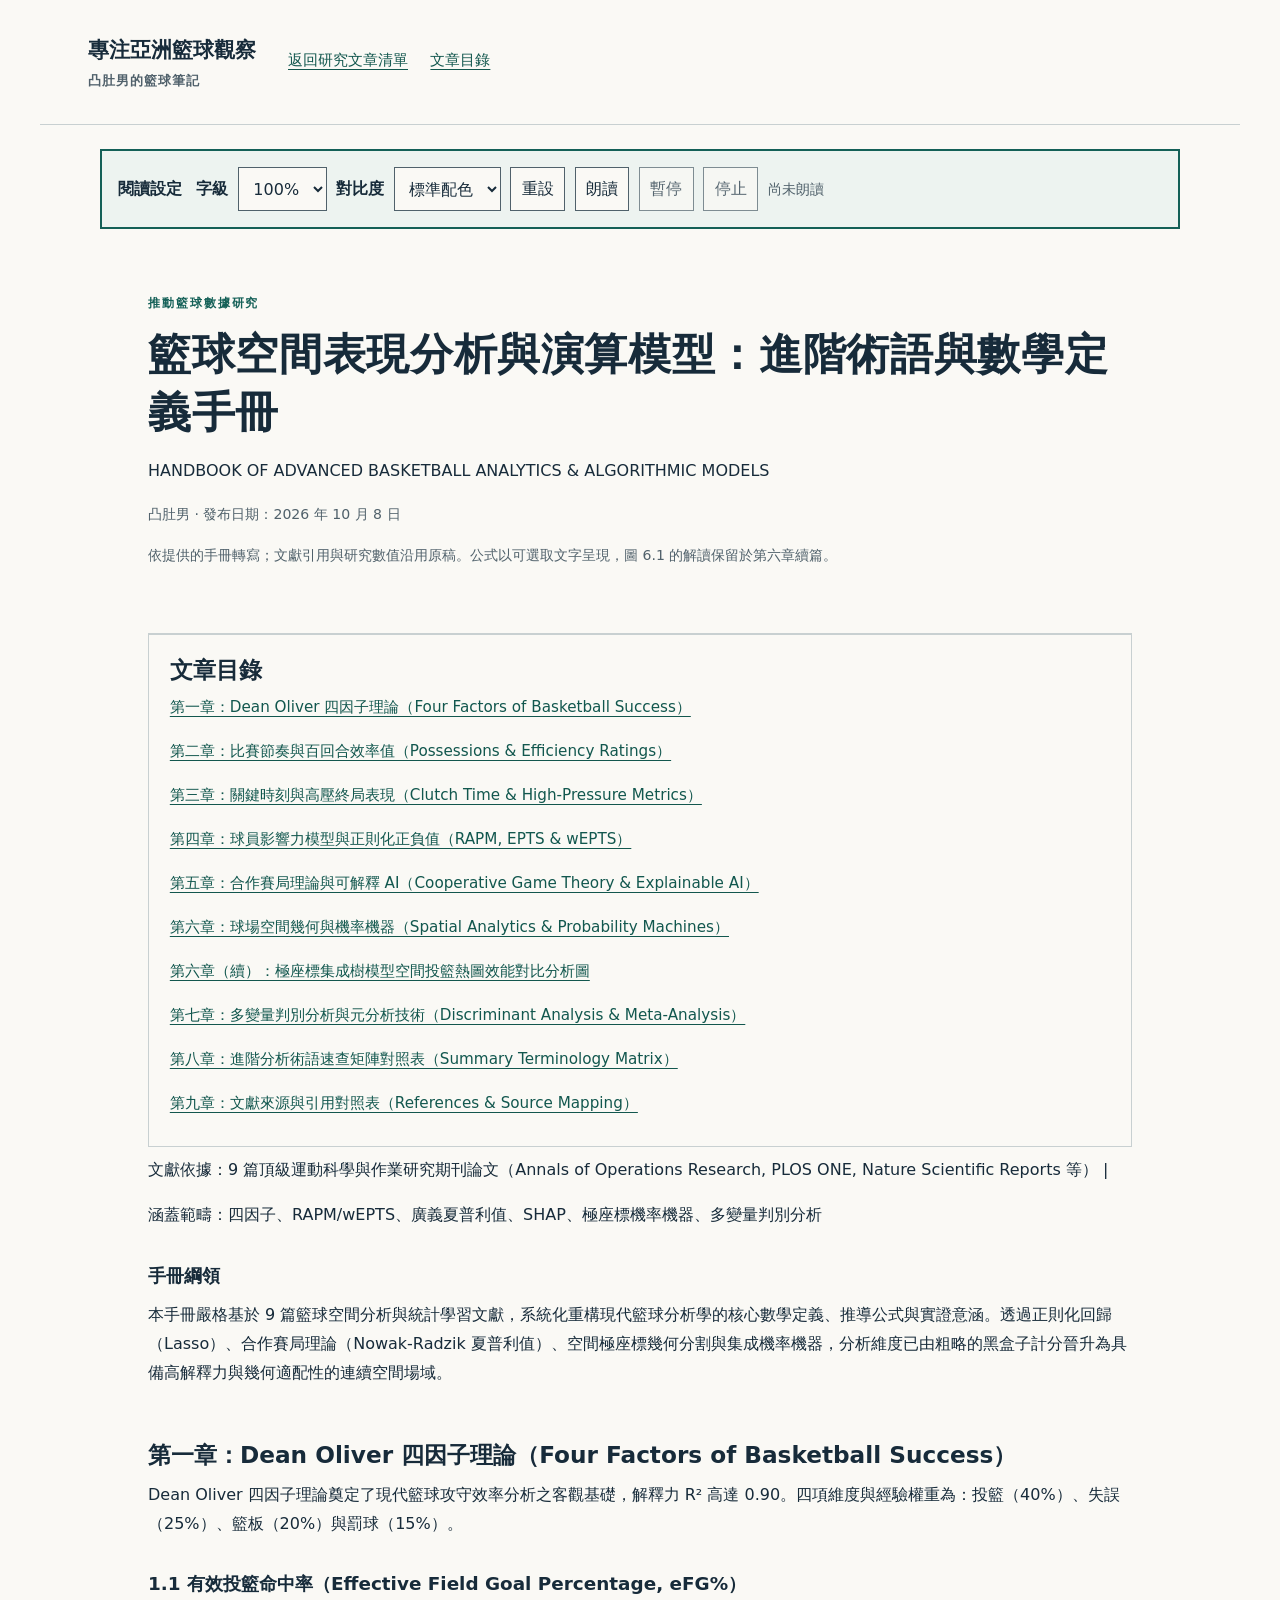
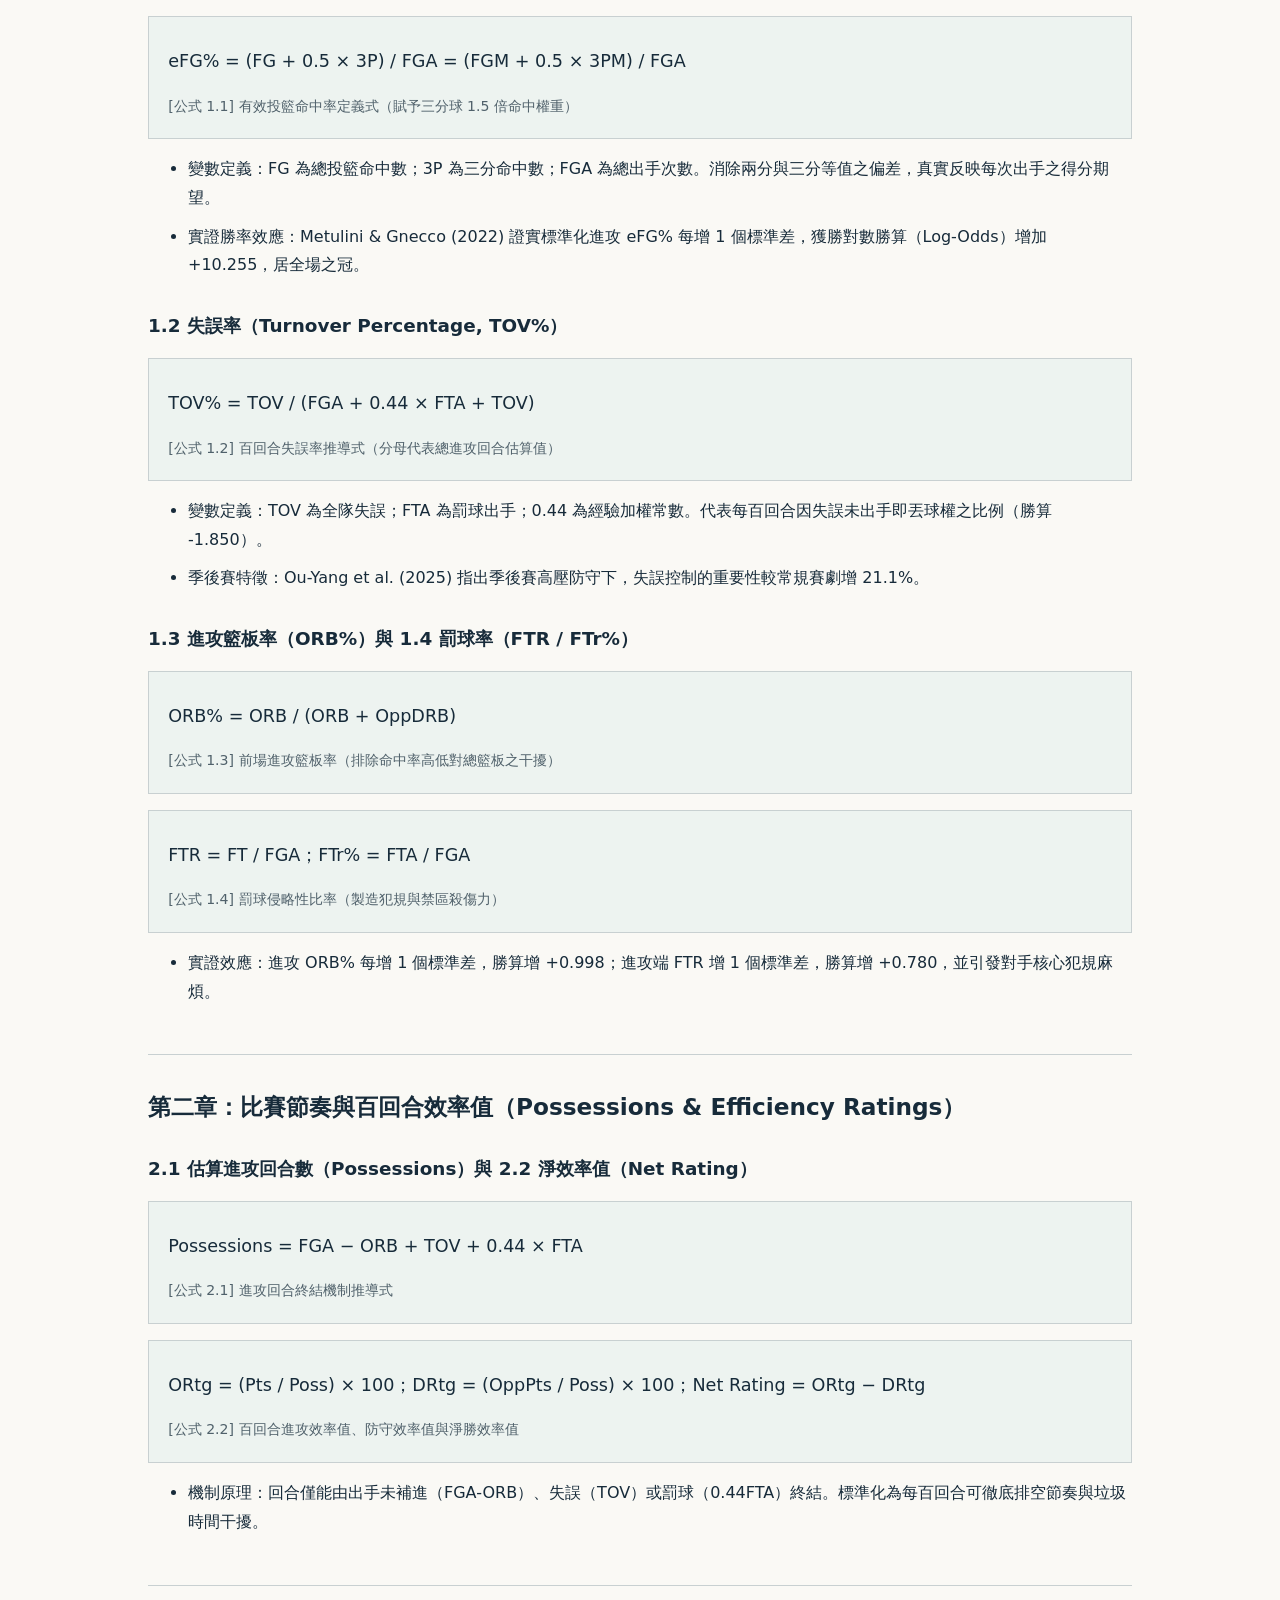
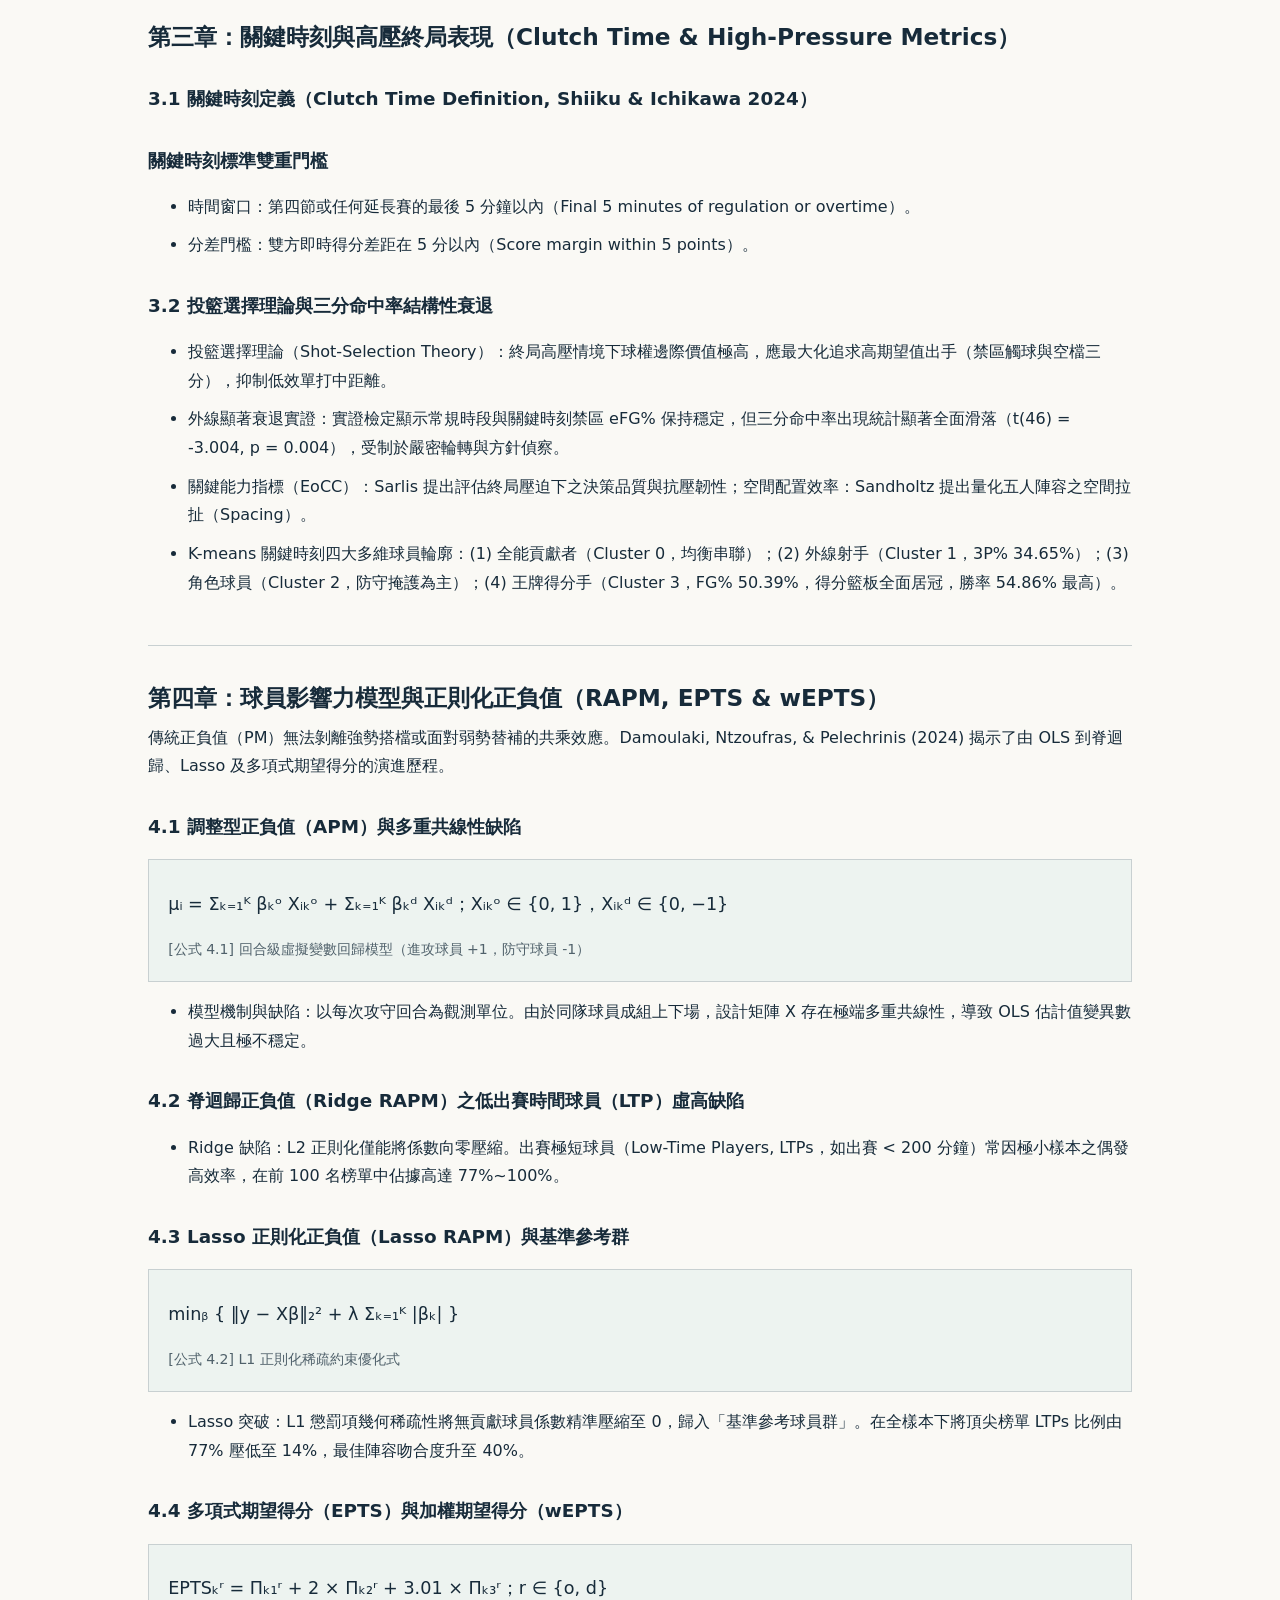
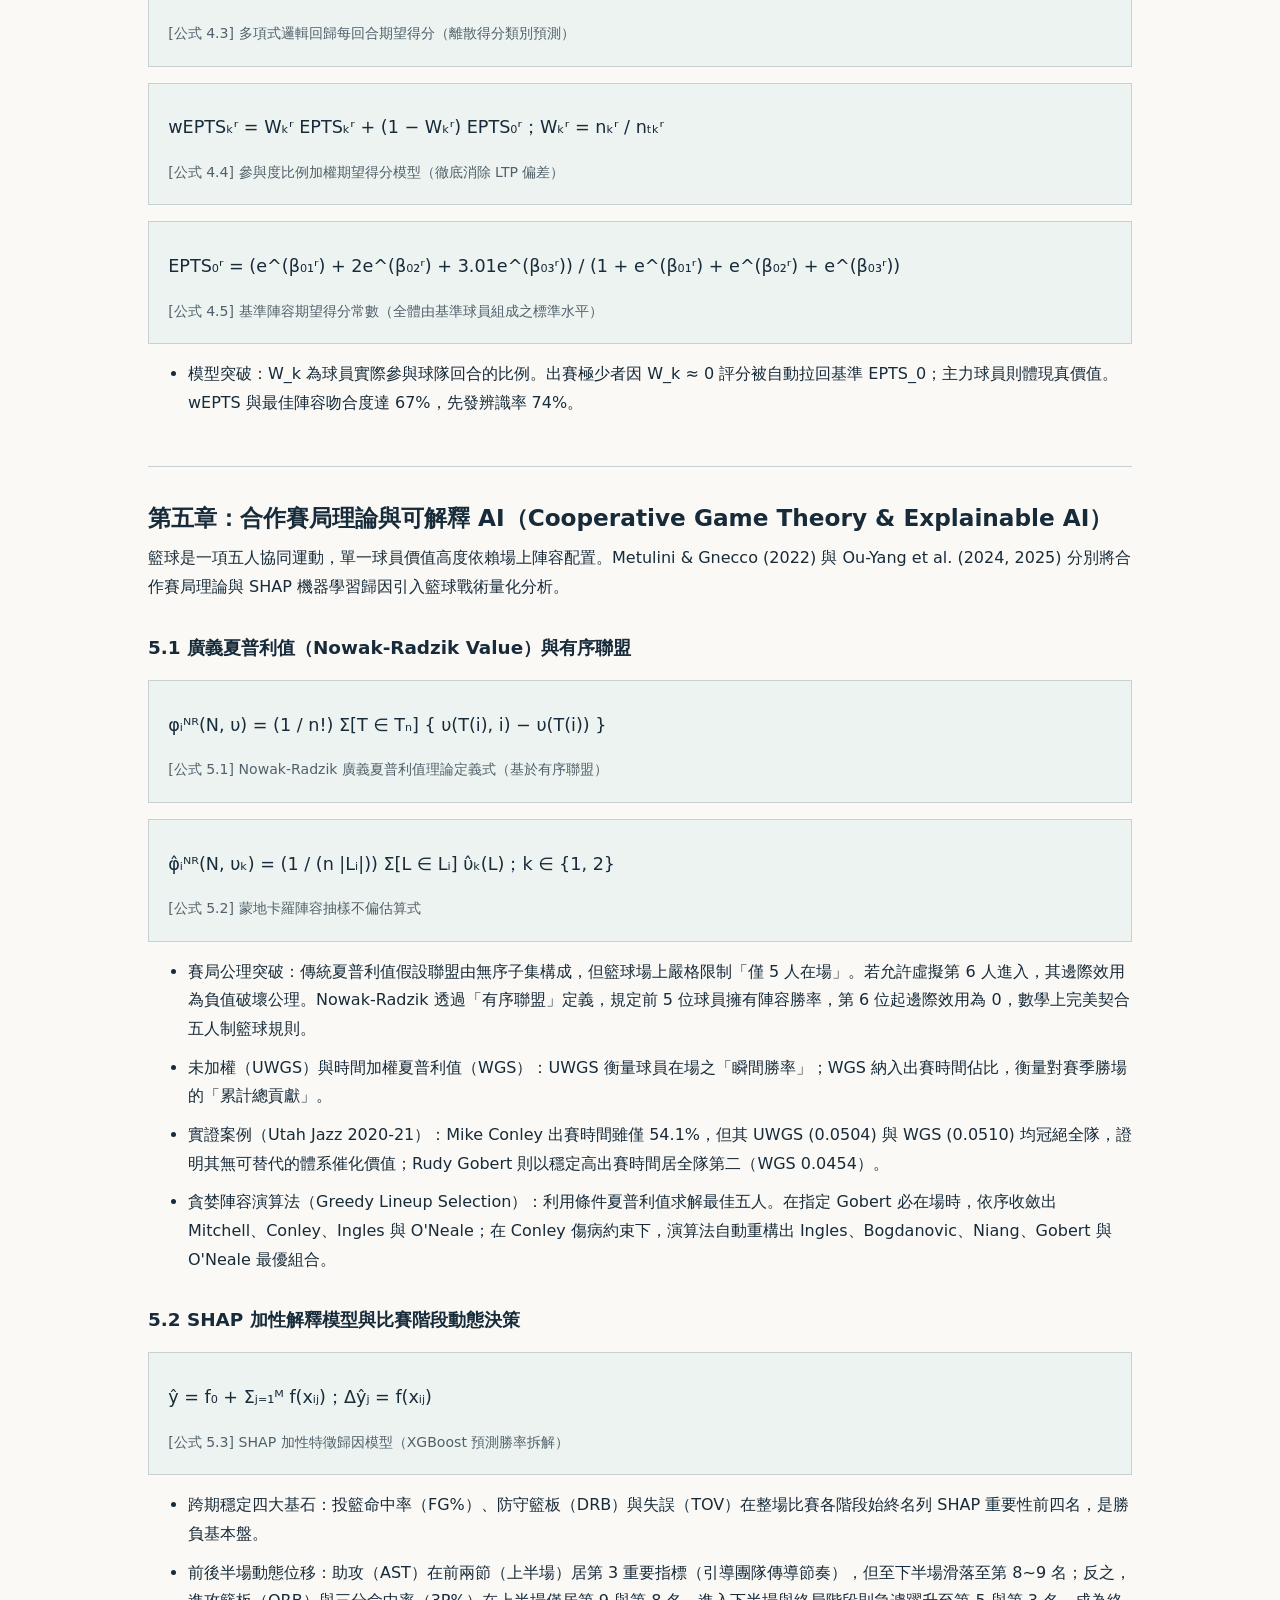
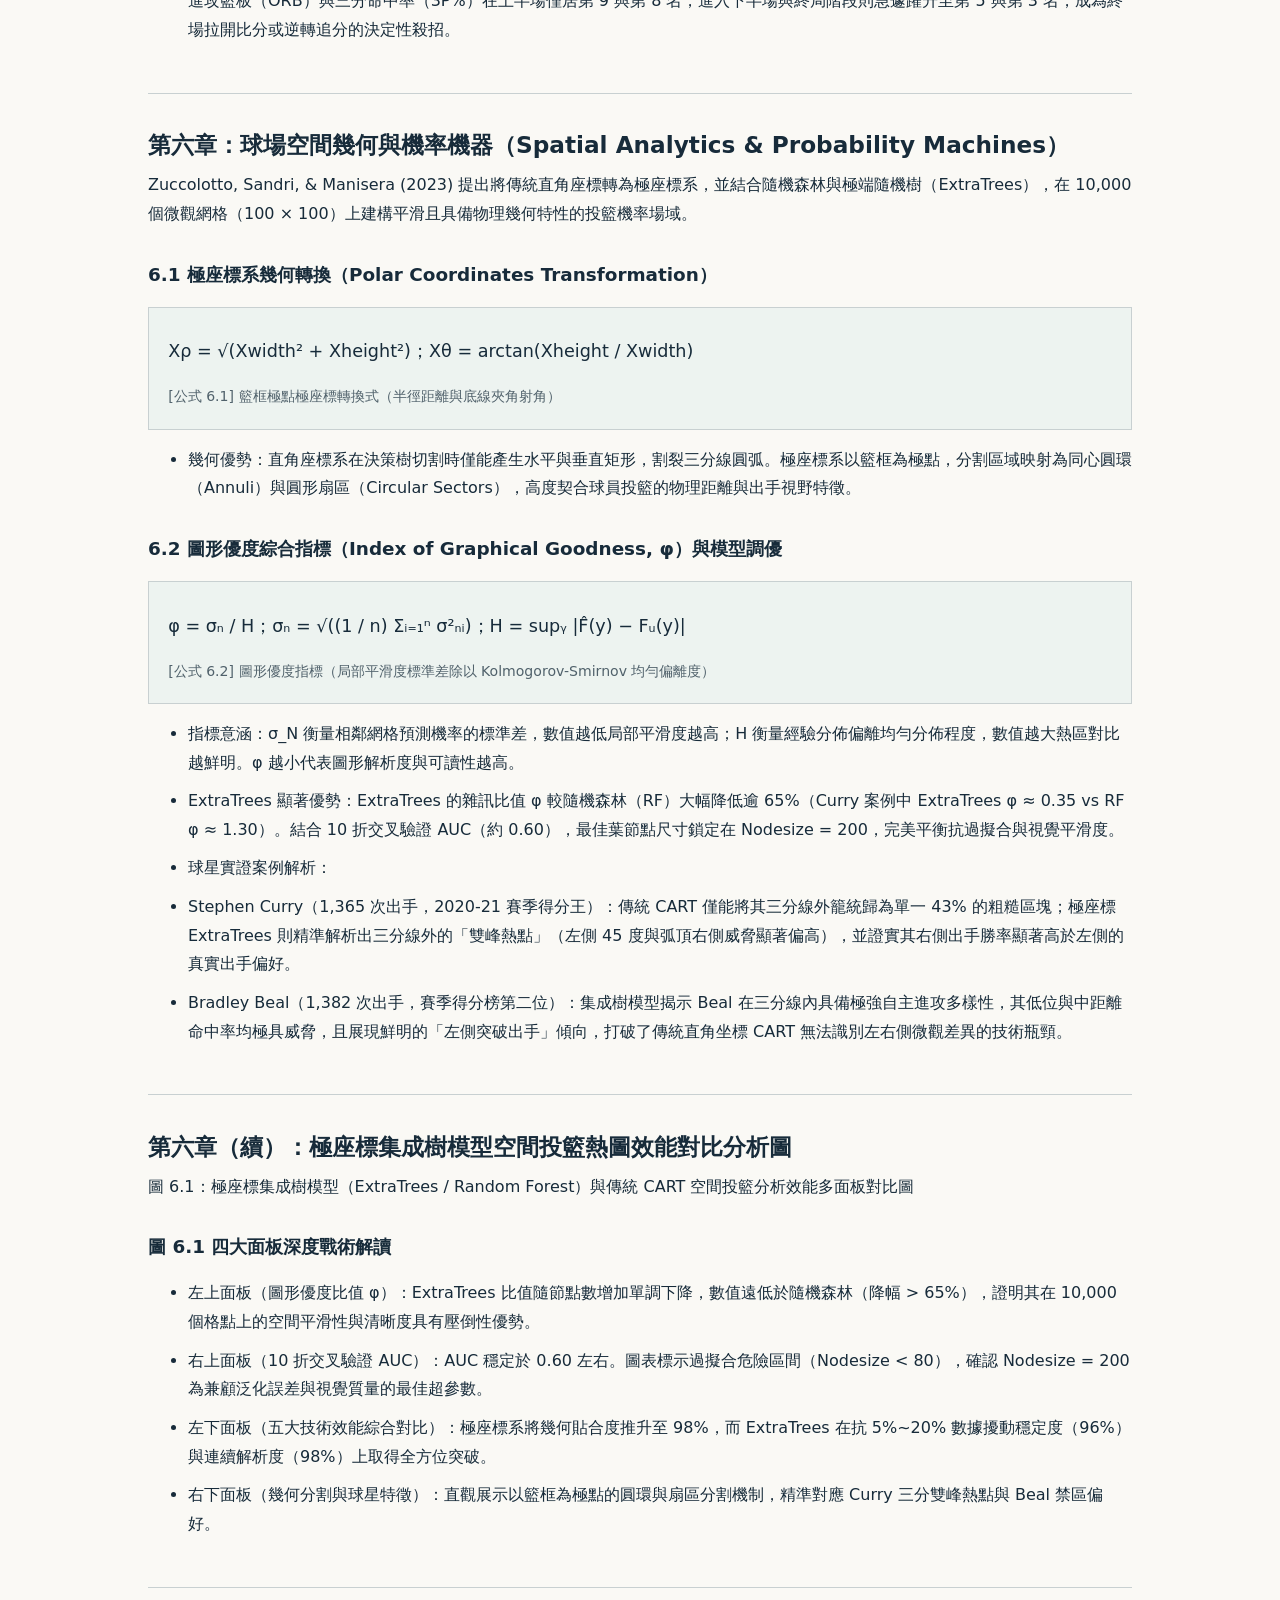
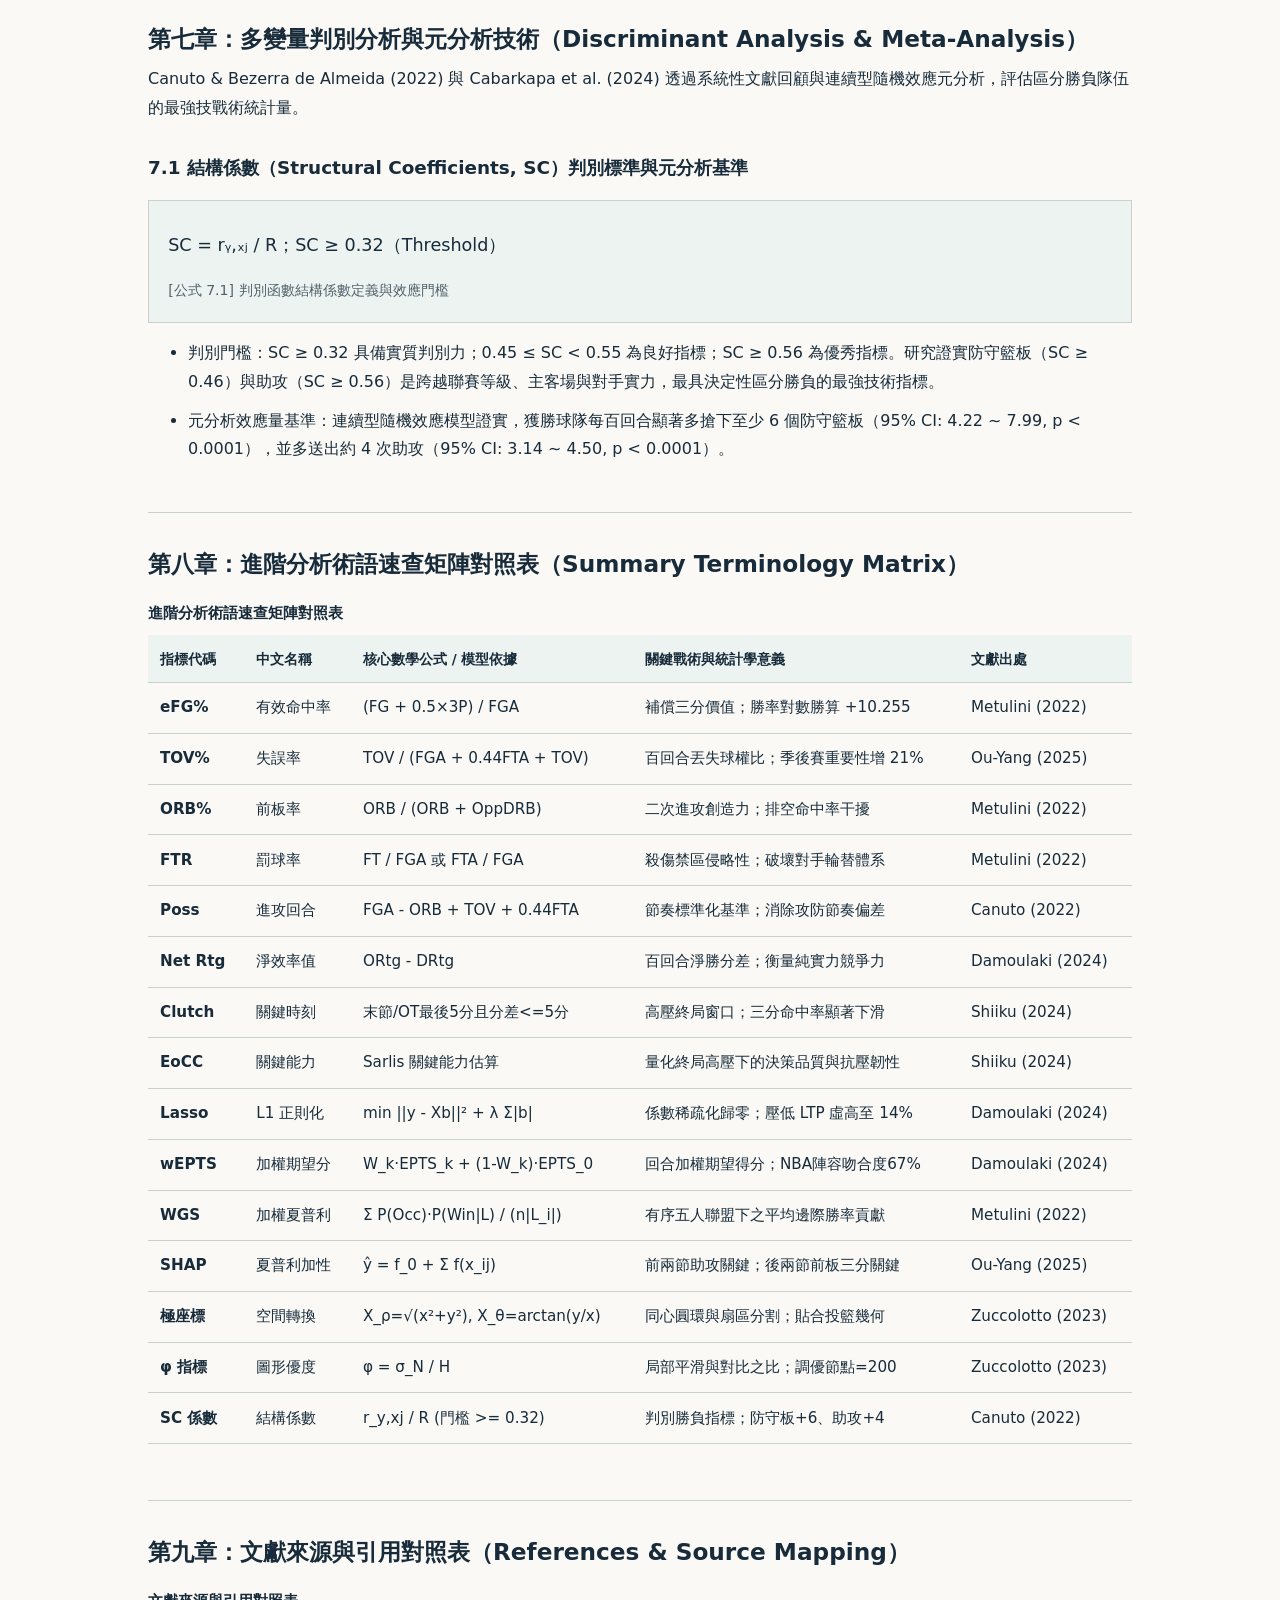
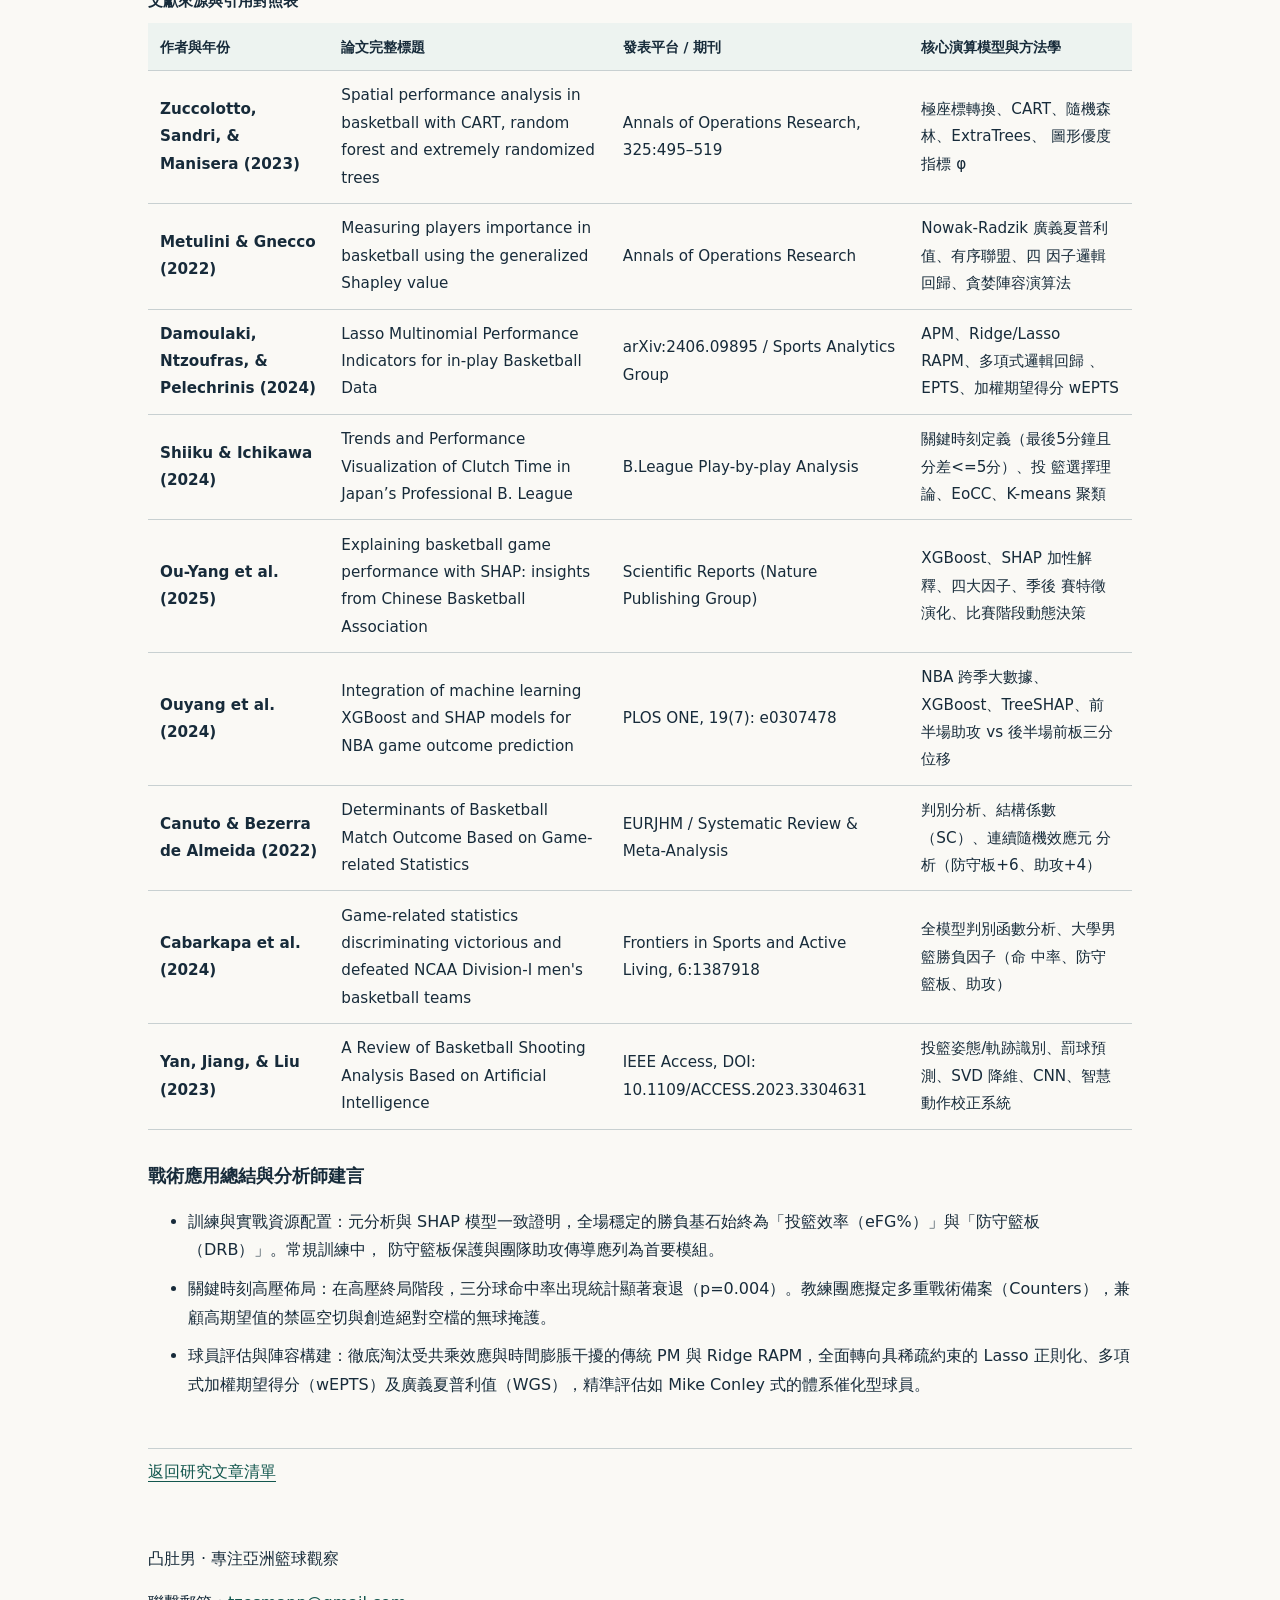
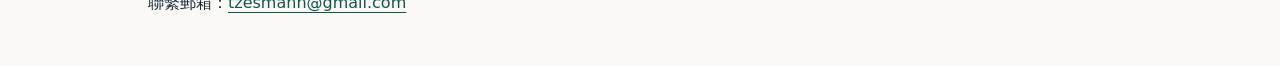
==== basketball-analytics-handbook.html @ 1d559a21 "Add accessible basketball research article and title list [skip ci]" ====
<!doctype html>
<html lang="zh-Hant"><head><meta charset="utf-8"><meta name="viewport" content="width=device-width,initial-scale=1"><meta name="description" content="籃球進階數據研究手冊：四因子、百回合效率、關鍵時刻、RAPM、夏普利值、SHAP 與空間分析。"><title>籃球空間表現分析與演算模型：進階術語與數學定義手冊｜專注亞洲籃球觀察</title><link rel="stylesheet" href="style.css"><link rel="stylesheet" href="reading.css"><script src="a11y.js" defer></script><script src="speech.js" defer></script><style>main.article{max-width:1080px}.article h1{font-size:clamp(1.8rem,4vw,2.7rem)}.article h2{font-size:1.45rem}.article h3{font-size:1.15rem}.article p,.article li{overflow-wrap:anywhere}.article section{padding:2rem 0}.article li{margin:.6rem 0}.article .formula{margin:1rem 0;padding:1.2rem;background:var(--soft);border:1px solid var(--line)}.formula p{font-size:1.1rem;font-family:system-ui,sans-serif;overflow-wrap:anywhere}.formula figcaption{color:var(--muted);font-size:.88rem}.article table{min-width:760px}.article td:first-child,.article th{white-space:normal}.article tbody th{background:transparent;font-size:inherit;font-weight:600}.article .table-wrap:focus-visible{outline:3px solid var(--accent);outline-offset:3px}.article-toc{display:block;padding:1rem 1.3rem;border:1px solid var(--line)}.article-toc a{display:block;padding:.3rem 0;min-height:44px}.article-list{padding-left:1.5rem}.article-list a{display:inline-block;padding:.5rem 0;min-height:44px}@media print{.reading-settings,.article-toc{display:none}.article table{min-width:0;font-size:.75rem}.table-wrap{overflow:visible}.formula,table tr{break-inside:avoid}}</style></head>
<body><a class="skip" href="#main">跳至文章內容</a><header><div class="brand"><a href="index.html">專注亞洲籃球觀察<span>凸肚男的籃球筆記</span></a></div><nav aria-label="文章導覽"><a href="index.html#insight">返回研究文章清單</a><a href="#contents">文章目錄</a></nav></header><aside class="reading-settings" aria-label="閱讀設定"><div class="settings-controls" tabindex="0" role="region" aria-label="閱讀設定，窄螢幕可左右捲動"><h2>閱讀設定</h2><label for="font-size">字級</label><select id="font-size"><option value="100">100%</option><option value="125">125%</option><option value="150">150%</option><option value="175">175%</option><option value="200">200%</option></select><label for="contrast">對比度</label><select id="contrast"><option value="standard">標準配色</option><option value="high">黑字白底</option><option value="dark">白字黑底</option></select><button type="button" id="reset-reading">重設</button><button type="button" id="read-start" aria-describedby="speech-help">朗讀</button><button type="button" id="read-pause" disabled>暫停</button><button type="button" id="read-stop" disabled>停止</button><span id="speech-status" role="status" aria-live="polite">尚未朗讀</span></div><p id="reading-status" class="sr-only" role="status" aria-live="polite">字體 100%，標準配色。</p><p id="speech-help" class="sr-only">先選取文字，或使用導覽前往想閱讀的區塊，再按朗讀。未指定區塊時朗讀主要內容；收合的詳細資料不朗讀。語音依瀏覽器與裝置提供。</p></aside>
<main id="main" class="article"><article aria-labelledby="article-title"><div class="intro"><p class="eyebrow">推動籃球數據研究</p><h1 id="article-title">籃球空間表現分析與演算模型：進階術語與數學定義手冊</h1><p lang="en">HANDBOOK OF ADVANCED BASKETBALL ANALYTICS &amp; ALGORITHMIC MODELS</p><p class="meta">凸肚男 · 發布日期：<time datetime="2026-10-08">2026 年 10 月 8 日</time></p><p class="meta">依提供的手冊轉寫；文獻引用與研究數值沿用原稿。公式以可選取文字呈現，圖 6.1 的解讀保留於第六章續篇。</p></div><nav id="contents" class="article-toc" aria-label="文章目錄"><h2>文章目錄</h2><a href="#chapter-1">第一章：Dean Oliver 四因子理論（Four Factors of Basketball Success）</a><a href="#chapter-2">第二章：比賽節奏與百回合效率值（Possessions &amp; Efficiency Ratings）</a><a href="#chapter-3">第三章：關鍵時刻與高壓終局表現（Clutch Time &amp; High-Pressure Metrics）</a><a href="#chapter-4">第四章：球員影響力模型與正則化正負值（RAPM, EPTS &amp; wEPTS）</a><a href="#chapter-5">第五章：合作賽局理論與可解釋 AI（Cooperative Game Theory &amp; Explainable AI）</a><a href="#chapter-6">第六章：球場空間幾何與機率機器（Spatial Analytics &amp; Probability Machines）</a><a href="#chapter-7">第六章（續）：極座標集成樹模型空間投籃熱圖效能對比分析圖</a><a href="#chapter-8">第七章：多變量判別分析與元分析技術（Discriminant Analysis &amp; Meta-Analysis）</a><a href="#chapter-9">第八章：進階分析術語速查矩陣對照表（Summary Terminology Matrix）</a><a href="#chapter-10">第九章：文獻來源與引用對照表（References &amp; Source Mapping）</a></nav><p>文獻依據：9 篇頂級運動科學與作業研究期刊論文（Annals of Operations Research, PLOS ONE, Nature Scientific Reports 等） |</p><p>涵蓋範疇：四因子、RAPM/wEPTS、廣義夏普利值、SHAP、極座標機率機器、多變量判別分析</p><h3>手冊綱領</h3><p>本手冊嚴格基於 9 篇籃球空間分析與統計學習文獻，系統化重構現代籃球分析學的核心數學定義、推導公式與實證意涵。透過正則化回歸（Lasso）、合作賽局理論（Nowak-Radzik 夏普利值）、空間極座標幾何分割與集成機率機器，分析維度已由粗略的黑盒子計分晉升為具備高解釋力與幾何適配性的連續空間場域。</p><section aria-labelledby="chapter-1"><h2 id="chapter-1">第一章：Dean Oliver 四因子理論（Four Factors of Basketball Success）</h2><p>Dean Oliver 四因子理論奠定了現代籃球攻守效率分析之客觀基礎，解釋力 R² 高達 0.90。四項維度與經驗權重為：投籃（40%）、失誤（25%）、籃板（20%）與罰球（15%）。</p><h3>1.1 有效投籃命中率（Effective Field Goal Percentage, eFG%）</h3><figure class="formula"><p>eFG% = (FG + 0.5 × 3P) / FGA = (FGM + 0.5 × 3PM) / FGA</p><figcaption>[公式 1.1] 有效投籃命中率定義式（賦予三分球 1.5 倍命中權重）</figcaption></figure><ul><li>變數定義：FG 為總投籃命中數；3P 為三分命中數；FGA 為總出手次數。消除兩分與三分等值之偏差，真實反映每次出手之得分期望。</li><li>實證勝率效應：Metulini &amp; Gnecco (2022) 證實標準化進攻 eFG% 每增 1 個標準差，獲勝對數勝算（Log-Odds）增加 +10.255，居全場之冠。</li></ul><h3>1.2 失誤率（Turnover Percentage, TOV%）</h3><figure class="formula"><p>TOV% = TOV / (FGA + 0.44 × FTA + TOV)</p><figcaption>[公式 1.2] 百回合失誤率推導式（分母代表總進攻回合估算值）</figcaption></figure><ul><li>變數定義：TOV 為全隊失誤；FTA 為罰球出手；0.44 為經驗加權常數。代表每百回合因失誤未出手即丟球權之比例（勝算 -1.850）。</li><li>季後賽特徵：Ou-Yang et al. (2025) 指出季後賽高壓防守下，失誤控制的重要性較常規賽劇增 21.1%。</li></ul><h3>1.3 進攻籃板率（ORB%）與 1.4 罰球率（FTR / FTr%）</h3><figure class="formula"><p>ORB% = ORB / (ORB + OppDRB)</p><figcaption>[公式 1.3] 前場進攻籃板率（排除命中率高低對總籃板之干擾）</figcaption></figure><figure class="formula"><p>FTR = FT / FGA；FTr% = FTA / FGA</p><figcaption>[公式 1.4] 罰球侵略性比率（製造犯規與禁區殺傷力）</figcaption></figure><ul><li>實證效應：進攻 ORB% 每增 1 個標準差，勝算增 +0.998；進攻端 FTR 增 1 個標準差，勝算增 +0.780，並引發對手核心犯規麻煩。</li></ul></section><section aria-labelledby="chapter-2"><h2 id="chapter-2">第二章：比賽節奏與百回合效率值（Possessions &amp; Efficiency Ratings）</h2><h3>2.1 估算進攻回合數（Possessions）與 2.2 淨效率值（Net Rating）</h3><figure class="formula"><p>Possessions = FGA − ORB + TOV + 0.44 × FTA</p><figcaption>[公式 2.1] 進攻回合終結機制推導式</figcaption></figure><figure class="formula"><p>ORtg = (Pts / Poss) × 100；DRtg = (OppPts / Poss) × 100；Net Rating = ORtg − DRtg</p><figcaption>[公式 2.2] 百回合進攻效率值、防守效率值與淨勝效率值</figcaption></figure><ul><li>機制原理：回合僅能由出手未補進（FGA-ORB）、失誤（TOV）或罰球（0.44FTA）終結。標準化為每百回合可徹底排空節奏與垃圾時間干擾。</li></ul></section><section aria-labelledby="chapter-3"><h2 id="chapter-3">第三章：關鍵時刻與高壓終局表現（Clutch Time &amp; High-Pressure Metrics）</h2><h3>3.1 關鍵時刻定義（Clutch Time Definition, Shiiku &amp; Ichikawa 2024）</h3><h3>關鍵時刻標準雙重門檻</h3><ul><li>時間窗口：第四節或任何延長賽的最後 5 分鐘以內（Final 5 minutes of regulation or overtime）。</li><li>分差門檻：雙方即時得分差距在 5 分以內（Score margin within 5 points）。</li></ul><h3>3.2 投籃選擇理論與三分命中率結構性衰退</h3><ul><li>投籃選擇理論（Shot-Selection Theory）：終局高壓情境下球權邊際價值極高，應最大化追求高期望值出手（禁區觸球與空檔三分），抑制低效單打中距離。</li><li>外線顯著衰退實證：實證檢定顯示常規時段與關鍵時刻禁區 eFG% 保持穩定，但三分命中率出現統計顯著全面滑落（t(46) = -3.004, p = 0.004），受制於嚴密輪轉與方針偵察。</li><li>關鍵能力指標（EoCC）：Sarlis 提出評估終局壓迫下之決策品質與抗壓韌性；空間配置效率：Sandholtz 提出量化五人陣容之空間拉扯（Spacing）。</li><li>K-means 關鍵時刻四大多維球員輪廓：(1) 全能貢獻者（Cluster 0，均衡串聯）；(2) 外線射手（Cluster 1，3P% 34.65%）；(3) 角色球員（Cluster 2，防守掩護為主）；(4) 王牌得分手（Cluster 3，FG% 50.39%，得分籃板全面居冠，勝率 54.86% 最高）。</li></ul></section><section aria-labelledby="chapter-4"><h2 id="chapter-4">第四章：球員影響力模型與正則化正負值（RAPM, EPTS &amp; wEPTS）</h2><p>傳統正負值（PM）無法剝離強勢搭檔或面對弱勢替補的共乘效應。Damoulaki, Ntzoufras, &amp; Pelechrinis (2024) 揭示了由 OLS 到脊迴歸、Lasso 及多項式期望得分的演進歷程。</p><h3>4.1 調整型正負值（APM）與多重共線性缺陷</h3><figure class="formula"><p>μᵢ = Σₖ₌₁ᴷ βₖᵒ Xᵢₖᵒ + Σₖ₌₁ᴷ βₖᵈ Xᵢₖᵈ；Xᵢₖᵒ ∈ {0, 1}，Xᵢₖᵈ ∈ {0, −1}</p><figcaption>[公式 4.1] 回合級虛擬變數回歸模型（進攻球員 +1，防守球員 -1）</figcaption></figure><ul><li>模型機制與缺陷：以每次攻守回合為觀測單位。由於同隊球員成組上下場，設計矩陣 X 存在極端多重共線性，導致 OLS 估計值變異數過大且極不穩定。</li></ul><h3>4.2 脊迴歸正負值（Ridge RAPM）之低出賽時間球員（LTP）虛高缺陷</h3><ul><li>Ridge 缺陷：L2 正則化僅能將係數向零壓縮。出賽極短球員（Low-Time Players, LTPs，如出賽 &lt; 200 分鐘）常因極小樣本之偶發高效率，在前 100 名榜單中佔據高達 77%~100%。</li></ul><h3>4.3 Lasso 正則化正負值（Lasso RAPM）與基準參考群</h3><figure class="formula"><p>minᵦ { ‖y − Xβ‖₂² + λ Σₖ₌₁ᴷ |βₖ| }</p><figcaption>[公式 4.2] L1 正則化稀疏約束優化式</figcaption></figure><ul><li>Lasso 突破：L1 懲罰項幾何稀疏性將無貢獻球員係數精準壓縮至 0，歸入「基準參考球員群」。在全樣本下將頂尖榜單 LTPs 比例由 77% 壓低至 14%，最佳陣容吻合度升至 40%。</li></ul><h3>4.4 多項式期望得分（EPTS）與加權期望得分（wEPTS）</h3><figure class="formula"><p>EPTSₖʳ = Πₖ₁ʳ + 2 × Πₖ₂ʳ + 3.01 × Πₖ₃ʳ；r ∈ {o, d}</p><figcaption>[公式 4.3] 多項式邏輯回歸每回合期望得分（離散得分類別預測）</figcaption></figure><figure class="formula"><p>wEPTSₖʳ = Wₖʳ EPTSₖʳ + (1 − Wₖʳ) EPTS₀ʳ；Wₖʳ = nₖʳ / nₜₖʳ</p><figcaption>[公式 4.4] 參與度比例加權期望得分模型（徹底消除 LTP 偏差）</figcaption></figure><figure class="formula"><p>EPTS₀ʳ = (e^(β₀₁ʳ) + 2e^(β₀₂ʳ) + 3.01e^(β₀₃ʳ)) / (1 + e^(β₀₁ʳ) + e^(β₀₂ʳ) + e^(β₀₃ʳ))</p><figcaption>[公式 4.5] 基準陣容期望得分常數（全體由基準球員組成之標準水平）</figcaption></figure><ul><li>模型突破：W_k 為球員實際參與球隊回合的比例。出賽極少者因 W_k ≈ 0 評分被自動拉回基準 EPTS_0；主力球員則體現真價值。wEPTS 與最佳陣容吻合度達 67%，先發辨識率 74%。</li></ul></section><section aria-labelledby="chapter-5"><h2 id="chapter-5">第五章：合作賽局理論與可解釋 AI（Cooperative Game Theory &amp; Explainable AI）</h2><p>籃球是一項五人協同運動，單一球員價值高度依賴場上陣容配置。Metulini &amp; Gnecco (2022) 與 Ou-Yang et al. (2024, 2025) 分別將合作賽局理論與 SHAP 機器學習歸因引入籃球戰術量化分析。</p><h3>5.1 廣義夏普利值（Nowak-Radzik Value）與有序聯盟</h3><figure class="formula"><p>φᵢᴺᴿ(N, υ) = (1 / n!) Σ[T ∈ Tₙ] { υ(T(i), i) − υ(T(i)) }</p><figcaption>[公式 5.1] Nowak-Radzik 廣義夏普利值理論定義式（基於有序聯盟）</figcaption></figure><figure class="formula"><p>φ̂ᵢᴺᴿ(N, υₖ) = (1 / (n |Lᵢ|)) Σ[L ∈ Lᵢ] υ̂ₖ(L)；k ∈ {1, 2}</p><figcaption>[公式 5.2] 蒙地卡羅陣容抽樣不偏估算式</figcaption></figure><ul><li>賽局公理突破：傳統夏普利值假設聯盟由無序子集構成，但籃球場上嚴格限制「僅 5 人在場」。若允許虛擬第 6 人進入，其邊際效用為負值破壞公理。Nowak-Radzik 透過「有序聯盟」定義，規定前 5 位球員擁有陣容勝率，第 6 位起邊際效用為 0，數學上完美契合五人制籃球規則。</li><li>未加權（UWGS）與時間加權夏普利值（WGS）：UWGS 衡量球員在場之「瞬間勝率」；WGS 納入出賽時間佔比，衡量對賽季勝場的「累計總貢獻」。</li><li>實證案例（Utah Jazz 2020-21）：Mike Conley 出賽時間雖僅 54.1%，但其 UWGS (0.0504) 與 WGS (0.0510) 均冠絕全隊，證明其無可替代的體系催化價值；Rudy Gobert 則以穩定高出賽時間居全隊第二（WGS 0.0454）。</li><li>貪婪陣容演算法（Greedy Lineup Selection）：利用條件夏普利值求解最佳五人。在指定 Gobert 必在場時，依序收斂出 Mitchell、Conley、Ingles 與 O&#x27;Neale；在 Conley 傷病約束下，演算法自動重構出 Ingles、Bogdanovic、Niang、Gobert 與 O&#x27;Neale 最優組合。</li></ul><h3>5.2 SHAP 加性解釋模型與比賽階段動態決策</h3><figure class="formula"><p>ŷ = f₀ + Σⱼ₌₁ᴹ f(xᵢⱼ)；Δŷⱼ = f(xᵢⱼ)</p><figcaption>[公式 5.3] SHAP 加性特徵歸因模型（XGBoost 預測勝率拆解）</figcaption></figure><ul><li>跨期穩定四大基石：投籃命中率（FG%）、防守籃板（DRB）與失誤（TOV）在整場比賽各階段始終名列 SHAP 重要性前四名，是勝負基本盤。</li><li>前後半場動態位移：助攻（AST）在前兩節（上半場）居第 3 重要指標（引導團隊傳導節奏），但至下半場滑落至第 8~9 名；反之，進攻籃板（ORB）與三分命中率（3P%）在上半場僅居第 9 與第 8 名，進入下半場與終局階段則急遽躍升至第 5 與第 3 名，成為終場拉開比分或逆轉追分的決定性殺招。</li></ul></section><section aria-labelledby="chapter-6"><h2 id="chapter-6">第六章：球場空間幾何與機率機器（Spatial Analytics &amp; Probability Machines）</h2><p>Zuccolotto, Sandri, &amp; Manisera (2023) 提出將傳統直角座標轉為極座標系，並結合隨機森林與極端隨機樹（ExtraTrees），在 10,000 個微觀網格（100 × 100）上建構平滑且具備物理幾何特性的投籃機率場域。</p><h3>6.1 極座標系幾何轉換（Polar Coordinates Transformation）</h3><figure class="formula"><p>Xρ = √(Xwidth² + Xheight²)；Xθ = arctan(Xheight / Xwidth)</p><figcaption>[公式 6.1] 籃框極點極座標轉換式（半徑距離與底線夾角射角）</figcaption></figure><ul><li>幾何優勢：直角座標系在決策樹切割時僅能產生水平與垂直矩形，割裂三分線圓弧。極座標系以籃框為極點，分割區域映射為同心圓環（Annuli）與圓形扇區（Circular Sectors），高度契合球員投籃的物理距離與出手視野特徵。</li></ul><h3>6.2 圖形優度綜合指標（Index of Graphical Goodness, φ）與模型調優</h3><figure class="formula"><p>φ = σₙ / H；σₙ = √((1 / n) Σᵢ₌₁ⁿ σ²ₙᵢ)；H = supᵧ |F̂(y) − Fᵤ(y)|</p><figcaption>[公式 6.2] 圖形優度指標（局部平滑度標準差除以 Kolmogorov-Smirnov 均勻偏離度）</figcaption></figure><ul><li>指標意涵：σ_N 衡量相鄰網格預測機率的標準差，數值越低局部平滑度越高；H 衡量經驗分佈偏離均勻分佈程度，數值越大熱區對比越鮮明。φ 越小代表圖形解析度與可讀性越高。</li><li>ExtraTrees 顯著優勢：ExtraTrees 的雜訊比值 φ 較隨機森林（RF）大幅降低逾 65%（Curry 案例中 ExtraTrees φ ≈ 0.35 vs RF φ ≈ 1.30）。結合 10 折交叉驗證 AUC（約 0.60），最佳葉節點尺寸鎖定在 Nodesize = 200，完美平衡抗過擬合與視覺平滑度。</li><li>球星實證案例解析：</li><li>Stephen Curry（1,365 次出手，2020-21 賽季得分王）：傳統 CART 僅能將其三分線外籠統歸為單一 43% 的粗糙區塊；極座標 ExtraTrees 則精準解析出三分線外的「雙峰熱點」（左側 45 度與弧頂右側威脅顯著偏高），並證實其右側出手勝率顯著高於左側的真實出手偏好。</li><li>Bradley Beal（1,382 次出手，賽季得分榜第二位）：集成樹模型揭示 Beal 在三分線內具備極強自主進攻多樣性，其低位與中距離命中率均極具威脅，且展現鮮明的「左側突破出手」傾向，打破了傳統直角坐標 CART 無法識別左右側微觀差異的技術瓶頸。</li></ul></section><section aria-labelledby="chapter-7"><h2 id="chapter-7">第六章（續）：極座標集成樹模型空間投籃熱圖效能對比分析圖</h2><p>圖 6.1：極座標集成樹模型（ExtraTrees / Random Forest）與傳統 CART 空間投籃分析效能多面板對比圖</p><h3>圖 6.1 四大面板深度戰術解讀</h3><ul><li>左上面板（圖形優度比值 φ）：ExtraTrees 比值隨節點數增加單調下降，數值遠低於隨機森林（降幅 &gt; 65%），證明其在 10,000 個格點上的空間平滑性與清晰度具有壓倒性優勢。</li><li>右上面板（10 折交叉驗證 AUC）：AUC 穩定於 0.60 左右。圖表標示過擬合危險區間（Nodesize &lt; 80），確認 Nodesize = 200 為兼顧泛化誤差與視覺質量的最佳超參數。</li><li>左下面板（五大技術效能綜合對比）：極座標系將幾何貼合度推升至 98%，而 ExtraTrees 在抗 5%~20% 數據擾動穩定度（96%）與連續解析度（98%）上取得全方位突破。</li><li>右下面板（幾何分割與球星特徵）：直觀展示以籃框為極點的圓環與扇區分割機制，精準對應 Curry 三分雙峰熱點與 Beal 禁區偏好。</li></ul></section><section aria-labelledby="chapter-8"><h2 id="chapter-8">第七章：多變量判別分析與元分析技術（Discriminant Analysis &amp; Meta-Analysis）</h2><p>Canuto &amp; Bezerra de Almeida (2022) 與 Cabarkapa et al. (2024) 透過系統性文獻回顧與連續型隨機效應元分析，評估區分勝負隊伍的最強技戰術統計量。</p><h3>7.1 結構係數（Structural Coefficients, SC）判別標準與元分析基準</h3><figure class="formula"><p>SC = rᵧ,ₓⱼ / R；SC ≥ 0.32（Threshold）</p><figcaption>[公式 7.1] 判別函數結構係數定義與效應門檻</figcaption></figure><ul><li>判別門檻：SC ≥ 0.32 具備實質判別力；0.45 ≤ SC &lt; 0.55 為良好指標；SC ≥ 0.56 為優秀指標。研究證實防守籃板（SC ≥ 0.46）與助攻（SC ≥ 0.56）是跨越聯賽等級、主客場與對手實力，最具決定性區分勝負的最強技術指標。</li><li>元分析效應量基準：連續型隨機效應模型證實，獲勝球隊每百回合顯著多搶下至少 6 個防守籃板（95% CI: 4.22 ~ 7.99, p &lt; 0.0001），並多送出約 4 次助攻（95% CI: 3.14 ~ 4.50, p &lt; 0.0001）。</li></ul></section><section aria-labelledby="chapter-9"><h2 id="chapter-9">第八章：進階分析術語速查矩陣對照表（Summary Terminology Matrix）</h2><div class="table-wrap" role="region" tabindex="0" aria-labelledby="terminology"><table><caption id="terminology">進階分析術語速查矩陣對照表</caption><thead><tr><th scope="col">指標代碼</th><th scope="col">中文名稱</th><th scope="col">核心數學公式 / 模型依據</th><th scope="col">關鍵戰術與統計學意義</th><th scope="col">文獻出處</th></tr></thead><tbody><tr><th scope="row">eFG%</th><td>有效命中率</td><td>(FG + 0.5×3P) / FGA</td><td>補償三分價值；勝率對數勝算 +10.255</td><td>Metulini (2022)</td></tr><tr><th scope="row">TOV%</th><td>失誤率</td><td>TOV / (FGA + 0.44FTA + TOV)</td><td>百回合丟失球權比；季後賽重要性增 21%</td><td>Ou-Yang (2025)</td></tr><tr><th scope="row">ORB%</th><td>前板率</td><td>ORB / (ORB + OppDRB)</td><td>二次進攻創造力；排空命中率干擾</td><td>Metulini (2022)</td></tr><tr><th scope="row">FTR</th><td>罰球率</td><td>FT / FGA 或 FTA / FGA</td><td>殺傷禁區侵略性；破壞對手輪替體系</td><td>Metulini (2022)</td></tr><tr><th scope="row">Poss</th><td>進攻回合</td><td>FGA - ORB + TOV + 0.44FTA</td><td>節奏標準化基準；消除攻防節奏偏差</td><td>Canuto (2022)</td></tr><tr><th scope="row">Net Rtg</th><td>淨效率值</td><td>ORtg - DRtg</td><td>百回合淨勝分差；衡量純實力競爭力</td><td>Damoulaki (2024)</td></tr><tr><th scope="row">Clutch</th><td>關鍵時刻</td><td>末節/OT最後5分且分差&lt;=5分</td><td>高壓終局窗口；三分命中率顯著下滑</td><td>Shiiku (2024)</td></tr><tr><th scope="row">EoCC</th><td>關鍵能力</td><td>Sarlis 關鍵能力估算</td><td>量化終局高壓下的決策品質與抗壓韌性</td><td>Shiiku (2024)</td></tr><tr><th scope="row">Lasso</th><td>L1 正則化</td><td>min ||y - Xb||² + λ Σ|b|</td><td>係數稀疏化歸零；壓低 LTP 虛高至 14%</td><td>Damoulaki (2024)</td></tr><tr><th scope="row">wEPTS</th><td>加權期望分</td><td>W_k·EPTS_k + (1-W_k)·EPTS_0</td><td>回合加權期望得分；NBA陣容吻合度67%</td><td>Damoulaki (2024)</td></tr><tr><th scope="row">WGS</th><td>加權夏普利</td><td>Σ P(Occ)·P(Win|L) / (n|L_i|)</td><td>有序五人聯盟下之平均邊際勝率貢獻</td><td>Metulini (2022)</td></tr><tr><th scope="row">SHAP</th><td>夏普利加性</td><td>ŷ = f_0 + Σ f(x_ij)</td><td>前兩節助攻關鍵；後兩節前板三分關鍵</td><td>Ou-Yang (2025)</td></tr><tr><th scope="row">極座標</th><td>空間轉換</td><td>X_ρ=√(x²+y²), X_θ=arctan(y/x)</td><td>同心圓環與扇區分割；貼合投籃幾何</td><td>Zuccolotto (2023)</td></tr><tr><th scope="row">φ 指標</th><td>圖形優度</td><td>φ = σ_N / H</td><td>局部平滑與對比之比；調優節點=200</td><td>Zuccolotto (2023)</td></tr><tr><th scope="row">SC 係數</th><td>結構係數</td><td>r_y,xj / R (門檻 &gt;= 0.32)</td><td>判別勝負指標；防守板+6、助攻+4</td><td>Canuto (2022)</td></tr></tbody></table></div></section><section aria-labelledby="chapter-10"><h2 id="chapter-10">第九章：文獻來源與引用對照表（References &amp; Source Mapping）</h2><div class="table-wrap" role="region" tabindex="0" aria-labelledby="references"><table><caption id="references">文獻來源與引用對照表</caption><thead><tr><th scope="col">作者與年份</th><th scope="col">論文完整標題</th><th scope="col">發表平台 / 期刊</th><th scope="col">核心演算模型與方法學</th></tr></thead><tbody><tr><th scope="row">Zuccolotto, Sandri, &amp; Manisera (2023)</th><td>Spatial performance analysis in basketball with CART, random forest and extremely randomized trees</td><td>Annals of Operations Research, 325:495–519</td><td>極座標轉換、CART、隨機森林、ExtraTrees、 圖形優度指標 φ</td></tr><tr><th scope="row">Metulini &amp; Gnecco (2022)</th><td>Measuring players importance in basketball using the generalized Shapley value</td><td>Annals of Operations Research</td><td>Nowak-Radzik 廣義夏普利值、有序聯盟、四 因子邏輯回歸、貪婪陣容演算法</td></tr><tr><th scope="row">Damoulaki, Ntzoufras, &amp; Pelechrinis (2024)</th><td>Lasso Multinomial Performance Indicators for in-play Basketball Data</td><td>arXiv:2406.09895 / Sports Analytics Group</td><td>APM、Ridge/Lasso RAPM、多項式邏輯回歸 、EPTS、加權期望得分 wEPTS</td></tr><tr><th scope="row">Shiiku &amp; Ichikawa (2024)</th><td>Trends and Performance Visualization of Clutch Time in Japan’s Professional B. League</td><td>B.League Play-by-play Analysis</td><td>關鍵時刻定義（最後5分鐘且分差&lt;=5分）、投 籃選擇理論、EoCC、K-means 聚類</td></tr><tr><th scope="row">Ou-Yang et al. (2025)</th><td>Explaining basketball game performance with SHAP: insights from Chinese Basketball Association</td><td>Scientific Reports (Nature Publishing Group)</td><td>XGBoost、SHAP 加性解釋、四大因子、季後 賽特徵演化、比賽階段動態決策</td></tr><tr><th scope="row">Ouyang et al. (2024)</th><td>Integration of machine learning XGBoost and SHAP models for NBA game outcome prediction</td><td>PLOS ONE, 19(7): e0307478</td><td>NBA 跨季大數據、XGBoost、TreeSHAP、前 半場助攻 vs 後半場前板三分位移</td></tr><tr><th scope="row">Canuto &amp; Bezerra de Almeida (2022)</th><td>Determinants of Basketball Match Outcome Based on Game-related Statistics</td><td>EURJHM / Systematic Review &amp; Meta-Analysis</td><td>判別分析、結構係數（SC）、連續隨機效應元 分析（防守板+6、助攻+4）</td></tr><tr><th scope="row">Cabarkapa et al. (2024)</th><td>Game-related statistics discriminating victorious and defeated NCAA Division-I men&#x27;s basketball teams</td><td>Frontiers in Sports and Active Living, 6:1387918</td><td>全模型判別函數分析、大學男籃勝負因子（命 中率、防守籃板、助攻）</td></tr><tr><th scope="row">Yan, Jiang, &amp; Liu (2023)</th><td>A Review of Basketball Shooting Analysis Based on Artificial Intelligence</td><td>IEEE Access, DOI: 10.1109/ACCESS.2023.3304631</td><td>投籃姿態/軌跡識別、罰球預測、SVD 降維、CNN、智慧動作校正系統</td></tr></tbody></table></div><h3>戰術應用總結與分析師建言</h3><ul><li>訓練與實戰資源配置：元分析與 SHAP 模型一致證明，全場穩定的勝負基石始終為「投籃效率（eFG%）」與「防守籃板（DRB）」。常規訓練中， 防守籃板保護與團隊助攻傳導應列為首要模組。</li><li>關鍵時刻高壓佈局：在高壓終局階段，三分球命中率出現統計顯著衰退（p=0.004）。教練團應擬定多重戰術備案（Counters），兼顧高期望值的禁區空切與創造絕對空檔的無球掩護。</li><li>球員評估與陣容構建：徹底淘汰受共乘效應與時間膨脹干擾的傳統 PM 與 Ridge RAPM，全面轉向具稀疏約束的 Lasso 正則化、多項式加權期望得分（wEPTS）及廣義夏普利值（WGS），精準評估如 Mike Conley 式的體系催化型球員。</li></ul></section></article><p><a href="index.html#insight">返回研究文章清單</a></p></main><footer><p>凸肚男 · 專注亞洲籃球觀察</p><p>聯繫郵箱：<a href="mailto:tzesmann@gmail.com">tzesmann@gmail.com</a></p></footer></body></html>
---- style.css ----
:root{color-scheme:light;--ink:#172b3a;--muted:#50616b;--paper:#faf9f5;--line:#c8d0d1;--accent:#146057;--soft:#edf3f0}*{box-sizing:border-box}html{scroll-padding-top:1rem}body{margin:0;background:var(--paper);color:var(--ink);font:1rem/1.8 system-ui,-apple-system,"Segoe UI","Microsoft JhengHei",sans-serif}a{color:#12574e;text-underline-offset:.25em}a:hover{text-decoration-thickness:3px}a:focus-visible,summary:focus-visible{outline:3px solid #a14800;outline-offset:5px}header{max-width:1200px;margin:auto;padding:2rem 3rem;display:flex;gap:2rem;align-items:center;justify-content:space-between;border-bottom:1px solid var(--line)}.brand a{font-size:1.3rem;font-weight:750;text-decoration:none;color:var(--ink)}.brand span{display:block;font-size:.8rem;letter-spacing:.08em;color:var(--muted)}nav{display:flex;gap:1.4rem;flex-wrap:wrap}nav a{font-size:.95rem;padding:.4rem 0;min-height:44px}main{max-width:1080px;padding:0 3rem;margin:auto}.intro{padding:4rem 0 3rem;border-bottom:1px solid var(--line)}h1{font-size:clamp(2rem,5vw,3.6rem);line-height:1.35;letter-spacing:.015em;margin:.6rem 0 1rem}h2{font-size:1.8rem;line-height:1.4;margin:.2rem 0}h3{font-size:1.35rem;margin:1.8rem 0 .5rem}h4{font-size:1.12rem;margin:1.2rem 0 .5rem}p{margin:.6rem 0 1rem}.eyebrow{font-size:.75rem;letter-spacing:.16em;font-weight:750;color:var(--accent);margin:0}.meta{font-size:.88rem;color:var(--muted)}section{padding:3rem 0;border-bottom:1px solid var(--line)}.section-heading{display:flex;gap:1.1rem;align-items:center;margin-bottom:1.5rem}.number{font-size:2.7rem;line-height:1;color:var(--accent);font-weight:300}.league-block{margin:2rem 0 2.8rem}.league-head{display:flex;align-items:baseline;justify-content:space-between;gap:1rem;flex-wrap:wrap;border-bottom:2px solid var(--ink);padding-bottom:.5rem}.league-head h3{margin:0}.table-wrap{overflow-x:auto;margin-bottom:1.5rem}table{border-collapse:collapse;width:100%;font-size:.95rem}caption{text-align:left;font-weight:700;padding:1rem 0 .5rem}th{text-align:left;font-size:.85rem;background:var(--soft)}td,th{padding:.7rem .75rem;border-bottom:1px solid var(--line)}td:first-child{white-space:nowrap}.notice{padding:.8rem 1rem;background:#fff0d8;border-left:4px solid #865300;font-size:.95rem}.no-data{padding:1rem;background:var(--soft);color:var(--muted)}.news-grid,.guide-grid{display:grid;grid-template-columns:repeat(3,minmax(0,1fr));gap:1.2rem}.news-card,.guide{border:1px solid var(--line);padding:1.3rem}.news-card h4,.guide h3{margin-top:0}.news-card ul,.guide ul{padding-left:1.25rem}.report{padding:1.5rem 0;border-bottom:1px solid var(--line)}.report-heading{display:flex;gap:1rem;justify-content:space-between;align-items:baseline;flex-wrap:wrap}.report h4{margin:0}.score{font-weight:700;font-variant-numeric:tabular-nums}.observations{list-style:none;counter-reset:notes;padding:0}.observations>li{counter-increment:notes;padding:1rem 0 1rem 2.5rem;position:relative}.observations>li:before{content:counter(notes,decimal-leading-zero);position:absolute;left:0;color:var(--accent);font-weight:700}.observations h5{font-size:1rem;margin:0}.observations p{margin:.3rem 0}.method{padding:1rem 1.2rem;border:1px solid var(--line);margin:1.5rem 0}summary{cursor:pointer;min-height:32px;font-weight:650}.empty{padding:2rem;border:1px dashed #7b8b8d}footer{max-width:1080px;margin:auto;padding:2rem 3rem}footer ul{list-style:none;display:flex;flex-wrap:wrap;gap:1.3rem;padding:0}footer li{font-weight:600}footer li span{display:block;font-size:.75rem;font-weight:400;color:var(--muted)}.skip{position:absolute;left:1rem;top:-100px;background:var(--ink);color:white;padding:1rem;z-index:10}.skip:focus{top:1rem}#about a{overflow-wrap:anywhere}@media(max-width:760px){header{display:block;padding:1.3rem 1.2rem}nav{margin-top:1rem;gap:.5rem 1.2rem}main,footer{padding-left:1.2rem;padding-right:1.2rem}.intro{padding-top:2.5rem}.news-grid,.guide-grid{grid-template-columns:1fr}section{padding:2rem 0}td,th{padding:.55rem}.number{font-size:2rem}}@media(prefers-reduced-motion:reduce){*{scroll-behavior:auto!important}}@media(forced-colors:active){.notice,.method,.empty,.news-card,.guide{border:1px solid CanvasText}a:focus-visible,summary:focus-visible{outline-color:Highlight}}@media print{nav,.skip{display:none}main,footer{max-width:none;padding:0}details{display:block}.report{break-inside:avoid}}
---- reading.css ----
.sr-only{position:absolute;width:1px;height:1px;padding:0;margin:-1px;overflow:hidden;clip-path:inset(50%);white-space:nowrap;border:0}
.reading-settings{max-width:1080px;margin:1.5rem auto 0;padding:.6rem;border:2px solid var(--accent);background:var(--soft);color:var(--ink);min-width:0}
.settings-controls{display:flex;gap:.6rem;align-items:center;flex-wrap:nowrap;overflow-x:auto;padding:.4rem;white-space:nowrap}
.settings-controls>*{flex:none}
.reading-settings h2{font-size:1rem;margin:0 .3rem 0 0}
.settings-controls label{font-weight:650}
.settings-controls select,.settings-controls button{font:inherit;color:var(--ink);background:var(--paper);border:1px solid var(--muted);padding:.35rem .65rem;min-height:44px}
.settings-controls button{cursor:pointer}
.settings-controls button:disabled{cursor:default;opacity:.7}
.settings-controls :focus-visible,.settings-controls:focus-visible{outline:3px solid #a14800;outline-offset:2px}
#speech-status{font-size:.85rem;color:var(--muted)}
header{flex-wrap:wrap}nav{flex:1;min-width:0}nav a{white-space:normal}.download-list{padding-left:1.4rem}.glossary dt{font-weight:750;margin-top:1rem}.glossary dd{margin:.25rem 0 0}.advanced-panel{margin:0;padding:0;border:0}.advanced-panel h5{font-size:1rem;margin:.5rem 0}.advanced-panel .table-wrap{max-width:100%}.ato-log{font-size:.9rem}html[data-theme=high]{--ink:#000;--muted:#222;--paper:#fff;--line:#555;--accent:#003c30;--soft:#f3f3f3;color-scheme:light}html[data-theme=high] a{color:#000099}html[data-theme=dark]{--ink:#fff;--muted:#d1d9df;--paper:#111;--line:#83969b;--accent:#a3efdf;--soft:#1a2926;color-scheme:dark}html[data-theme=dark] a{color:#a3efdf}html[data-theme=dark] .brand a{color:var(--ink)}html[data-theme=dark] .notice{background:#302818;color:#fff;border-color:#f5c76c}html[data-theme=dark] .empty{border-color:var(--line)}html[data-theme=dark] :focus-visible{outline-color:#ffce8b}html[data-theme=dark] .skip{background:#fff;color:#111}@media(max-width:760px){.reading-settings{margin:1rem 1.2rem 0}}@media print{.reading-settings{display:none}}
.news-card,.guide,.section-heading>div{min-width:0;overflow-wrap:anywhere}main>section{min-width:0}@media(max-width:760px){.news-grid,.guide-grid{grid-template-columns:minmax(0,1fr)}}
html[data-theme=high] .skip{background:#000;color:#fff}

.report-section{margin:1.6rem 0;min-width:0}
.report-section h5{font-size:1.05rem;color:var(--accent);border-bottom:2px solid var(--accent);padding-bottom:.35rem;margin:0 0 .6rem}
.report-method{margin:.3rem 0 .8rem}
.report-card{border:1px solid var(--line);border-radius:.6rem;padding:.9rem 1rem;margin:.7rem 0;min-width:0;overflow-wrap:anywhere;background:var(--paper)}
.card-heading{display:flex;flex-wrap:wrap;align-items:baseline;gap:.45rem .7rem}
.team-tag{font-size:.85rem;border:1px solid var(--line);border-radius:2rem;padding:.1rem .65rem;color:var(--muted)}
.metric-highlight{font-size:1.12rem;font-weight:750;font-variant-numeric:tabular-nums;margin:.4rem 0}
.report-card p:last-child{margin-bottom:0}
.report-card details{margin-top:.7rem}
.report-card summary{min-height:44px}
.report-card .table-wrap{margin-bottom:.6rem}
.lineup-names{font-weight:600}
@media(forced-colors:active){.report-card,.team-tag,.reading-settings{border-color:CanvasText}}
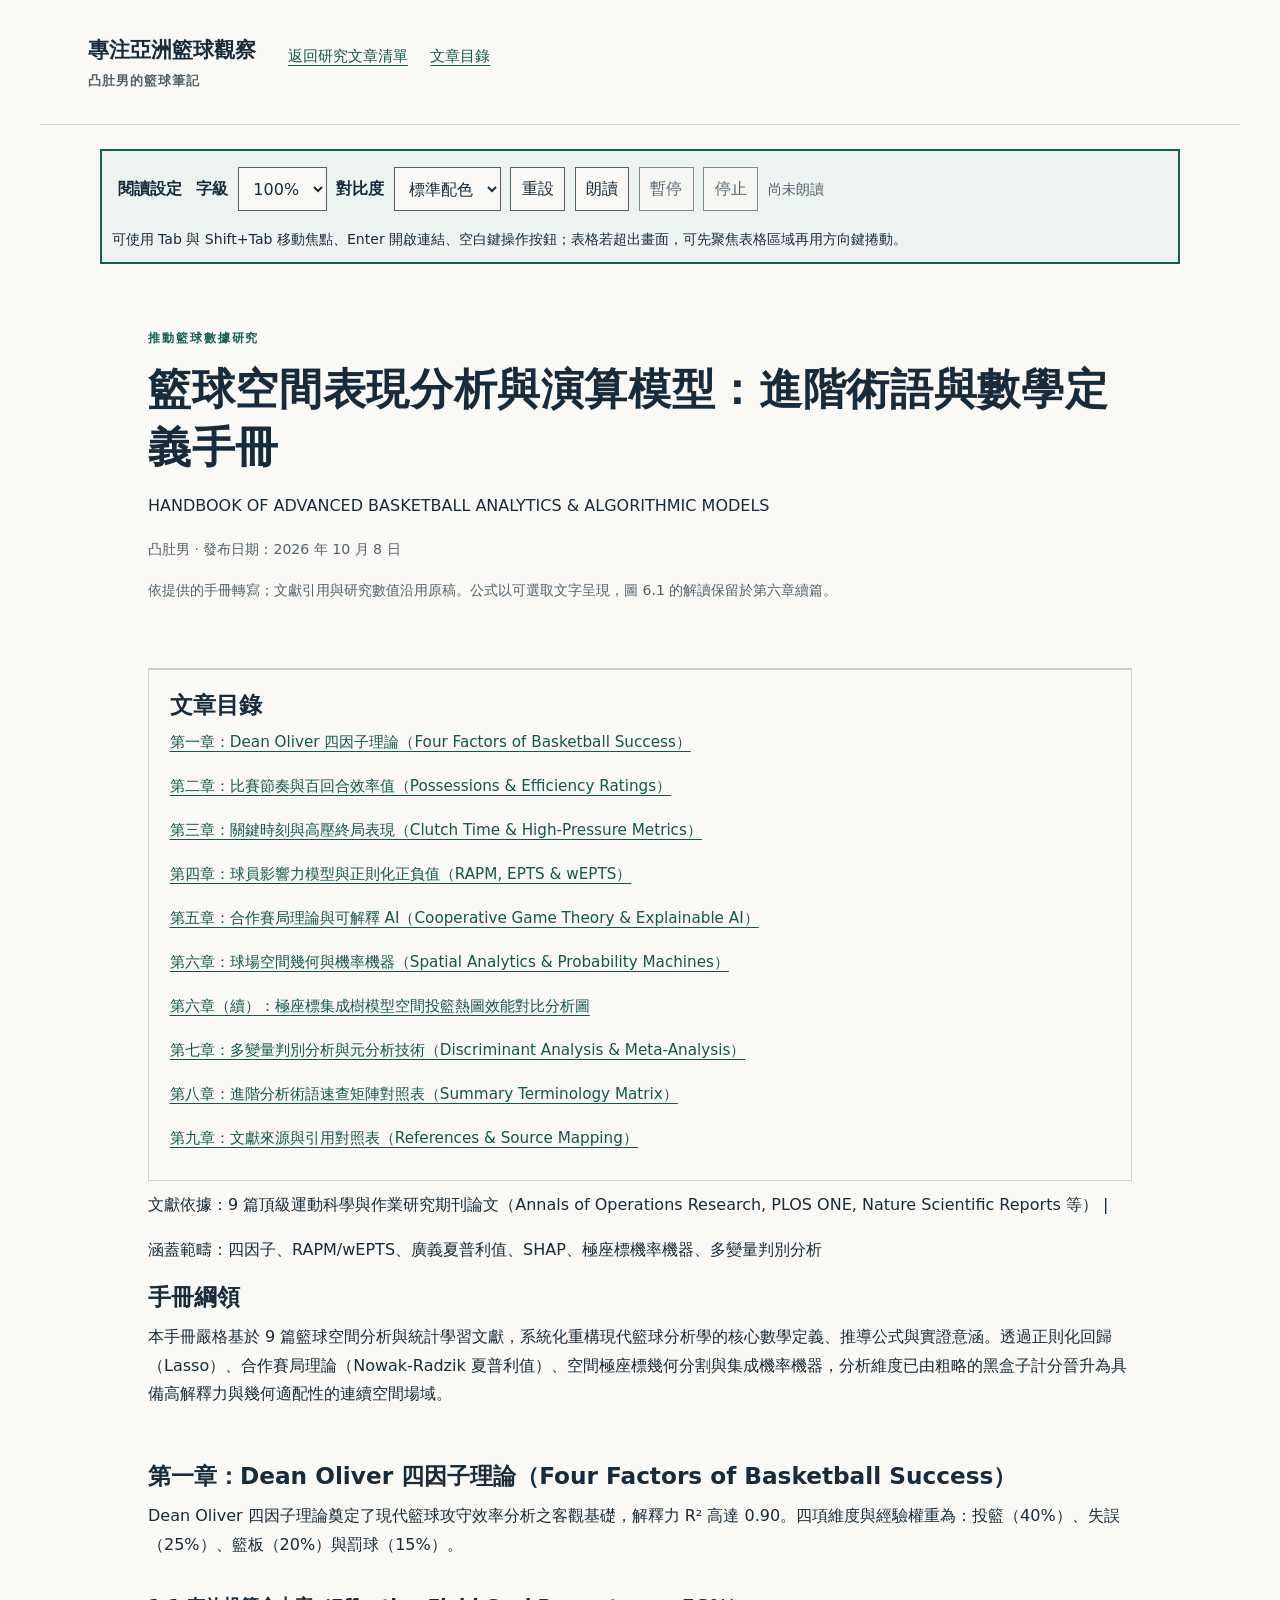
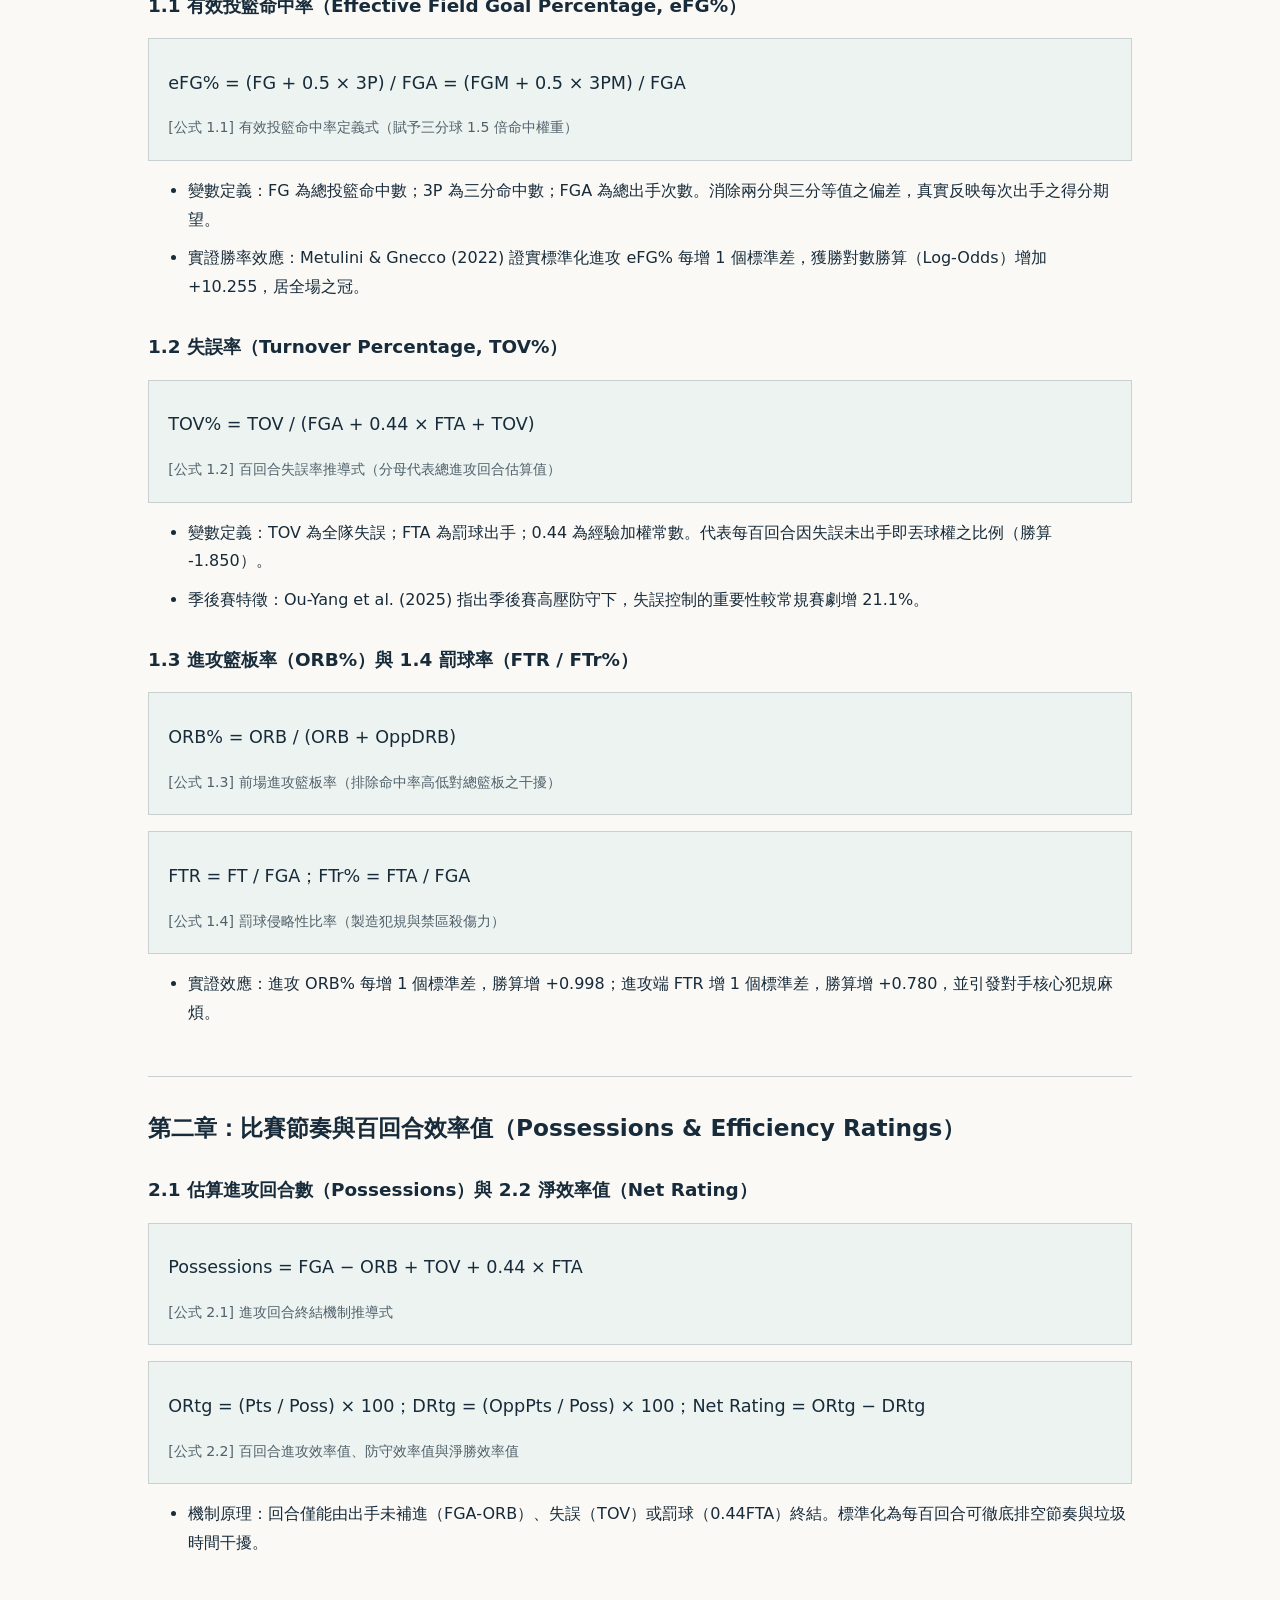
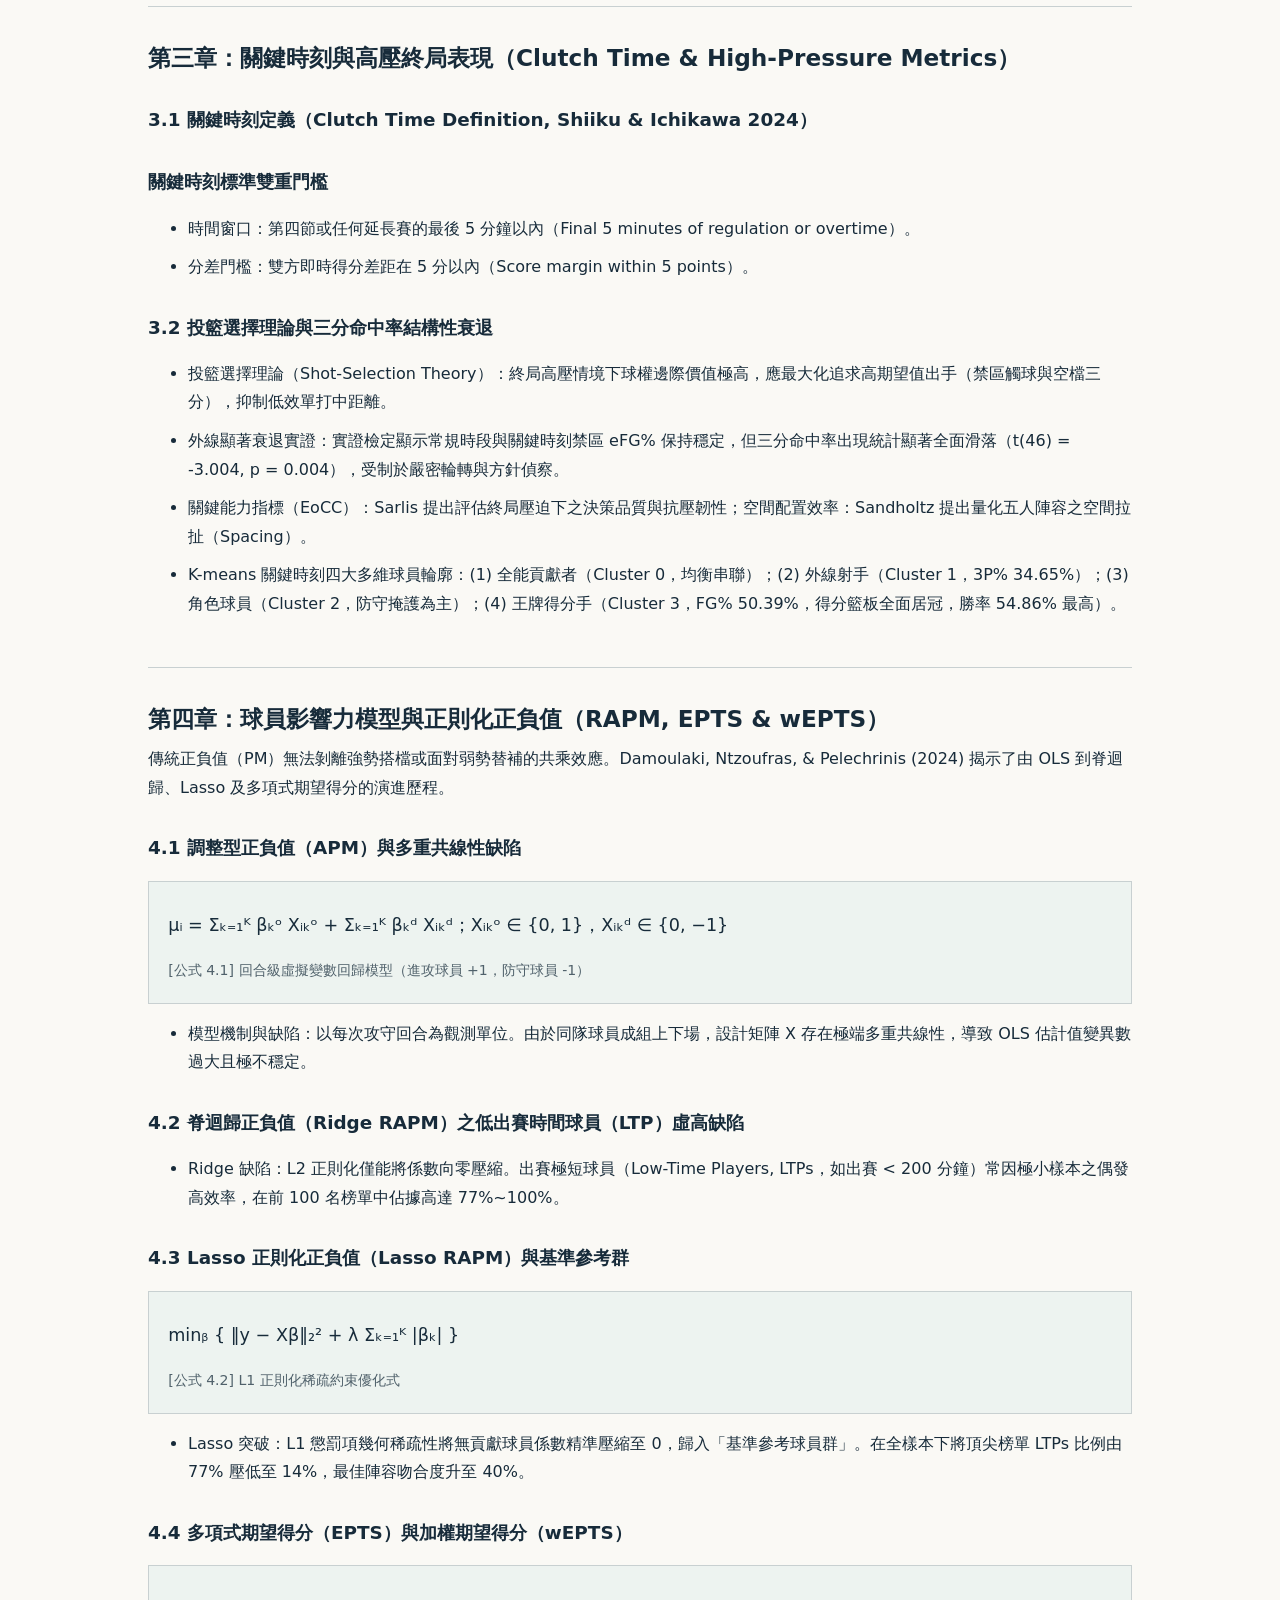
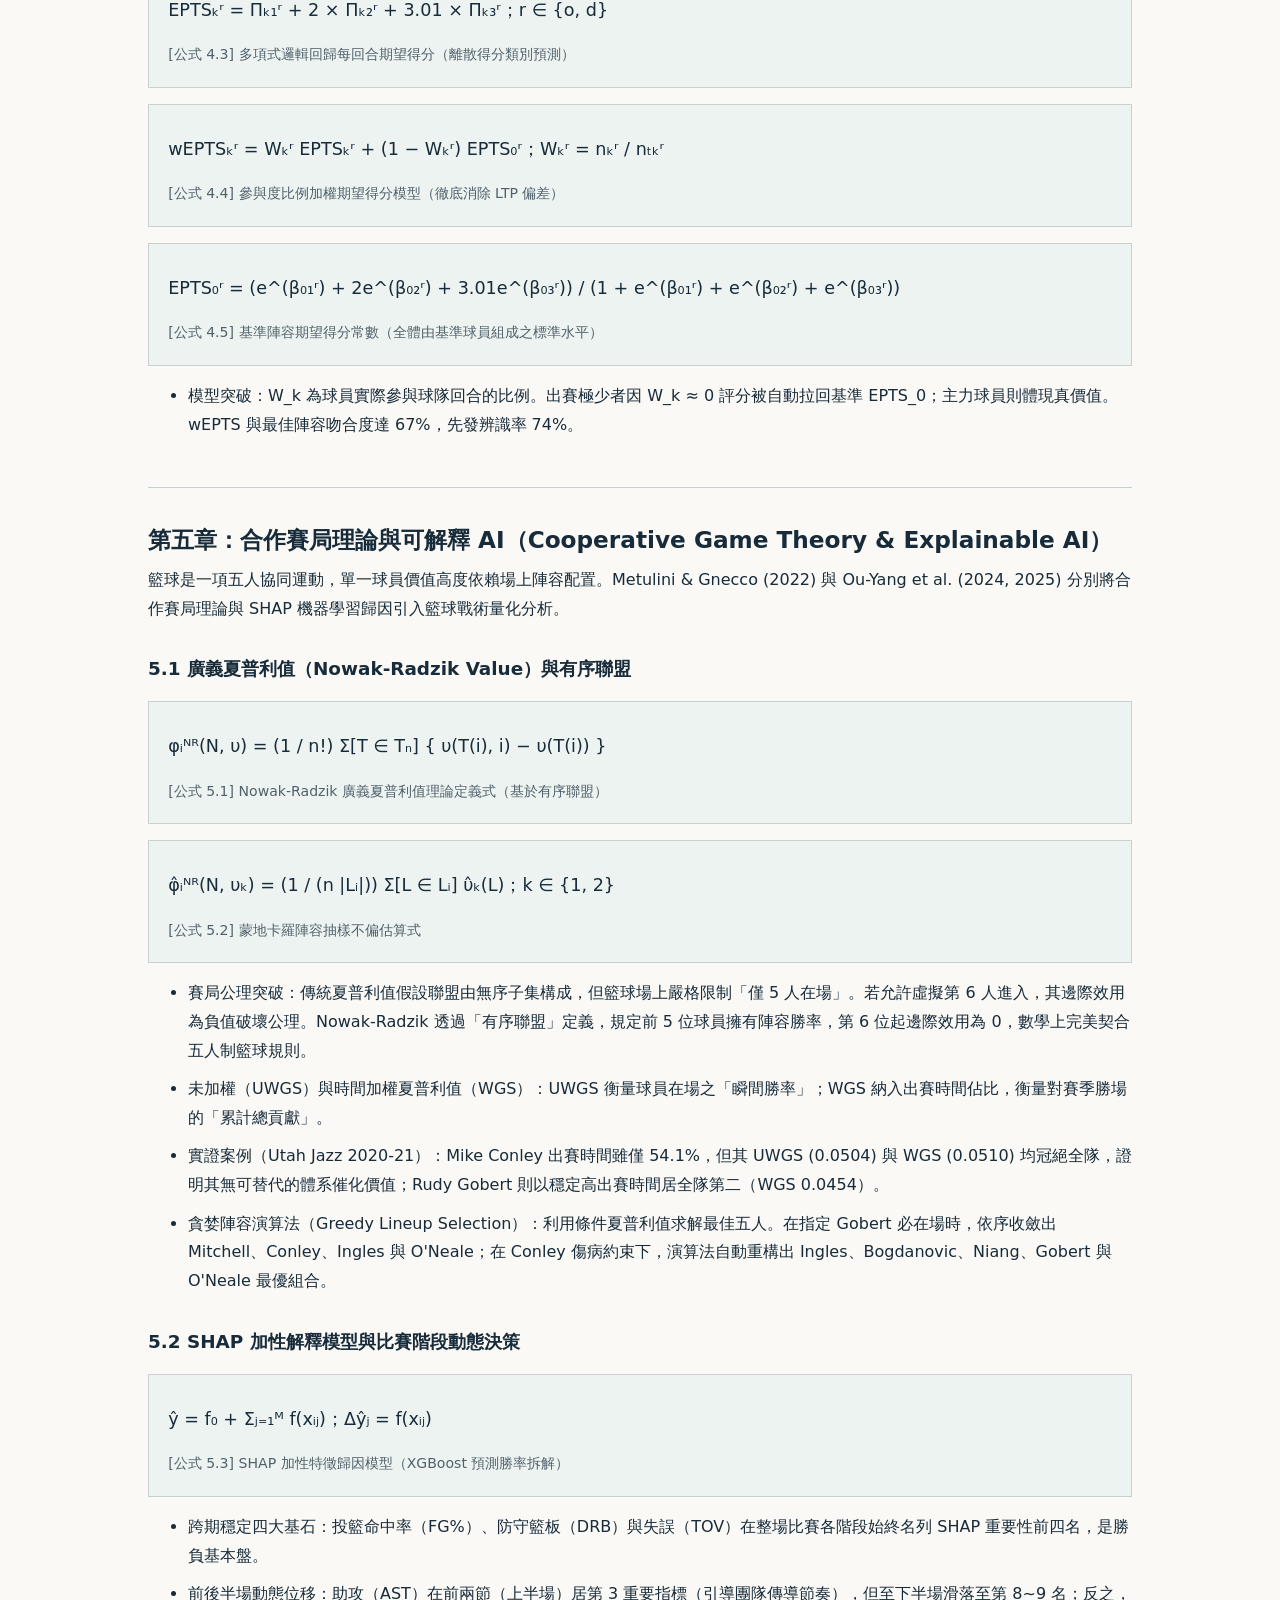
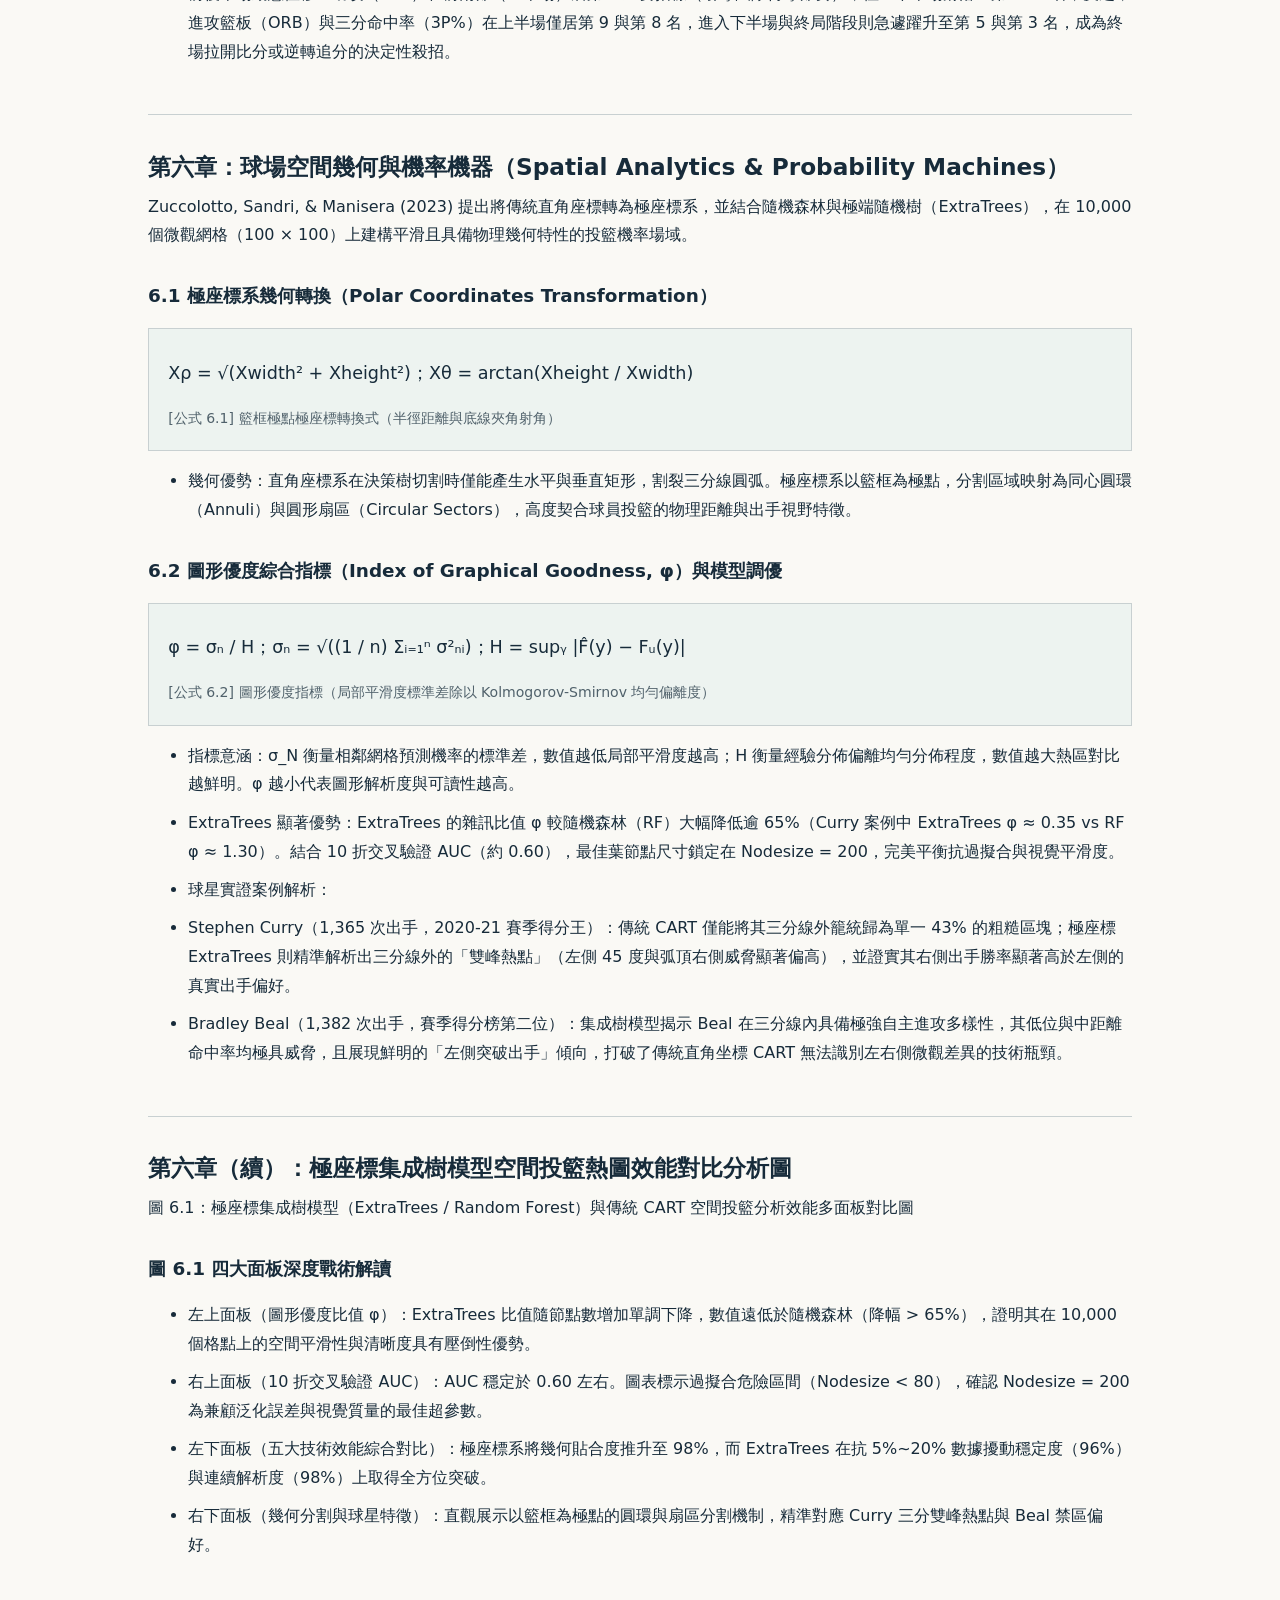
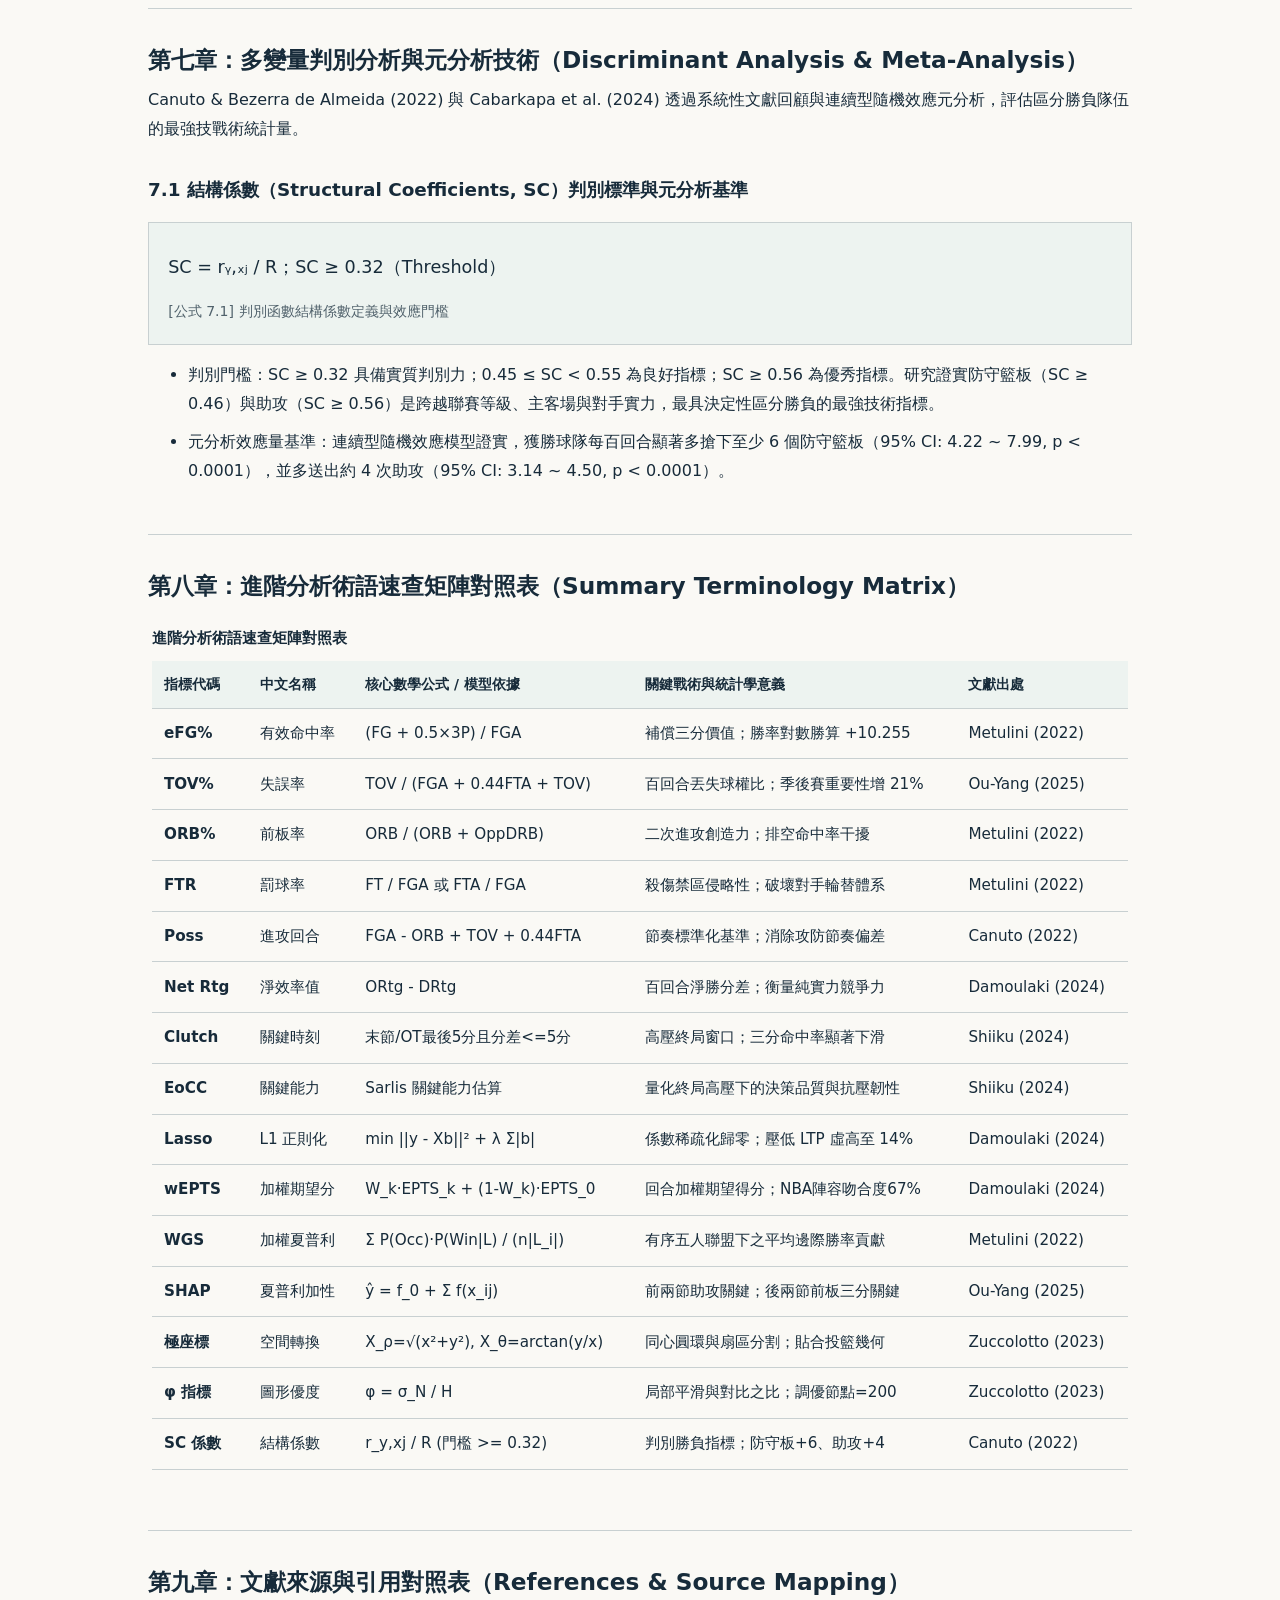
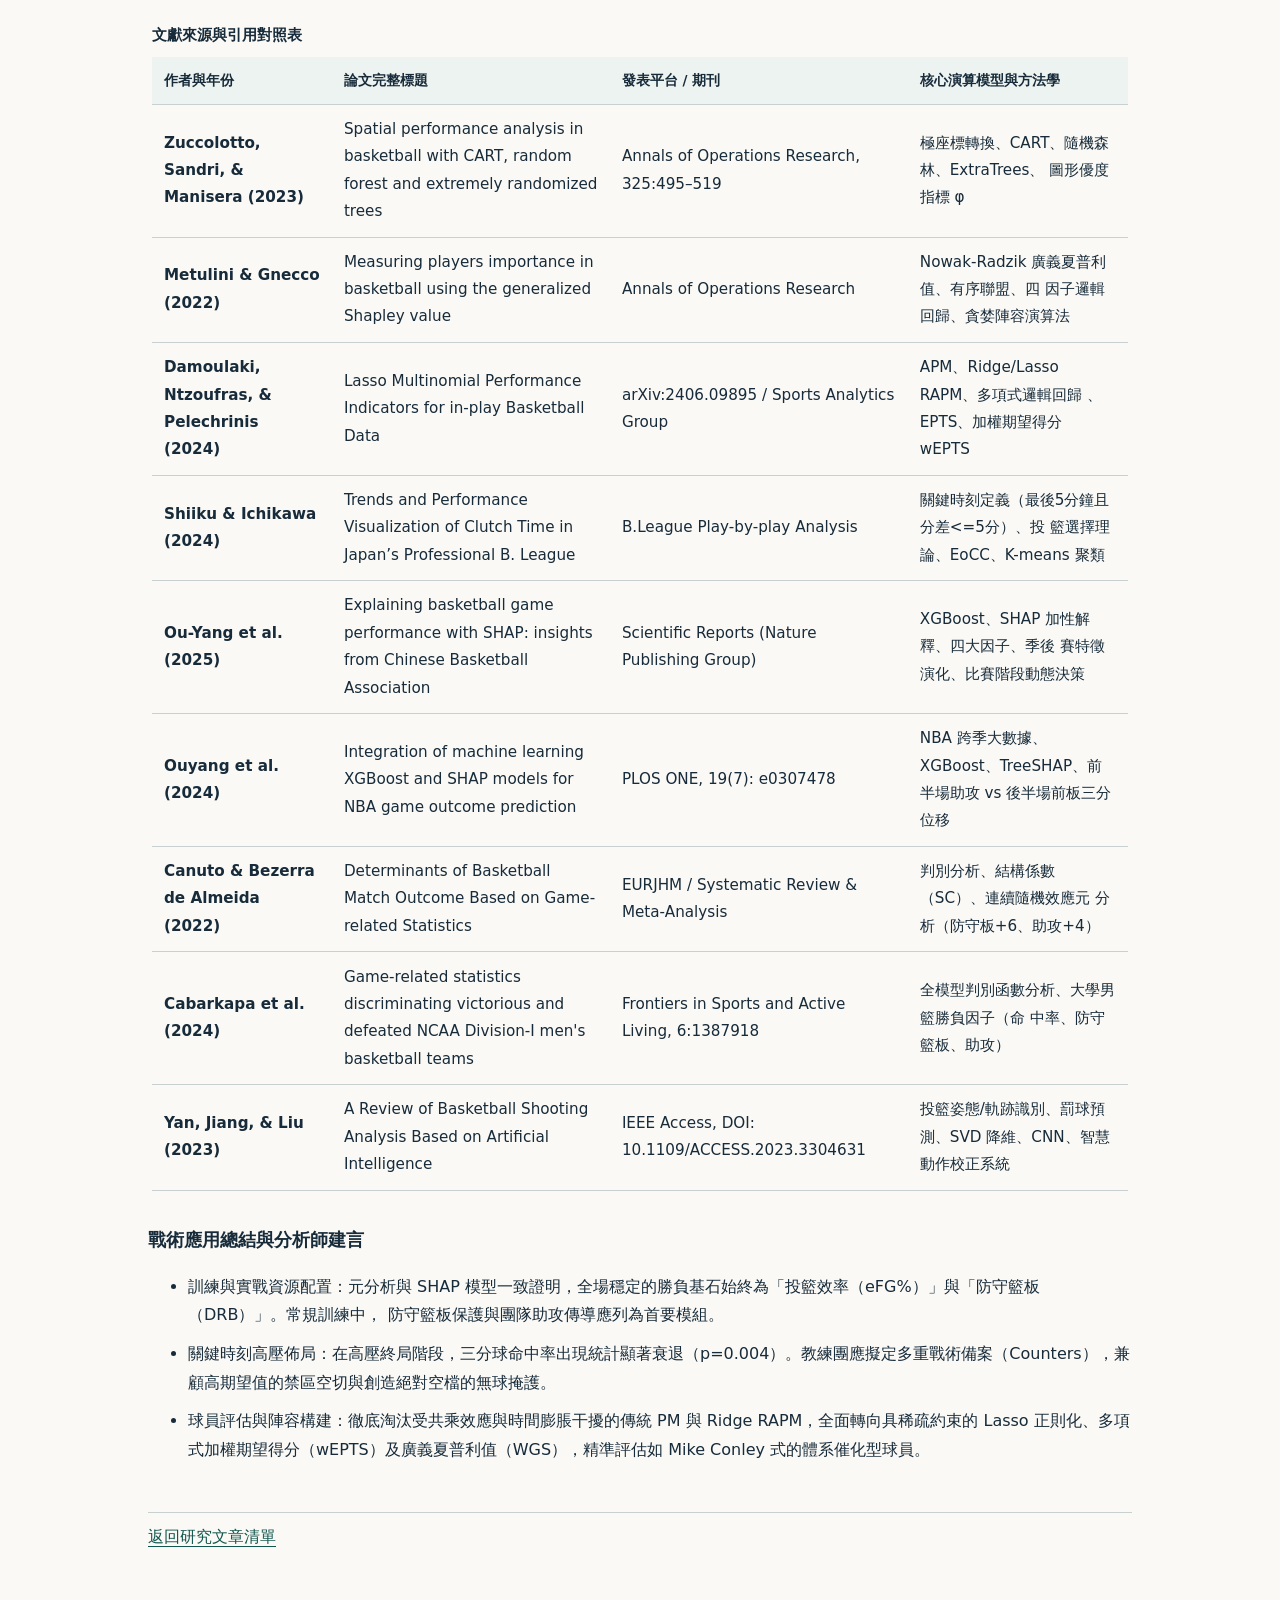
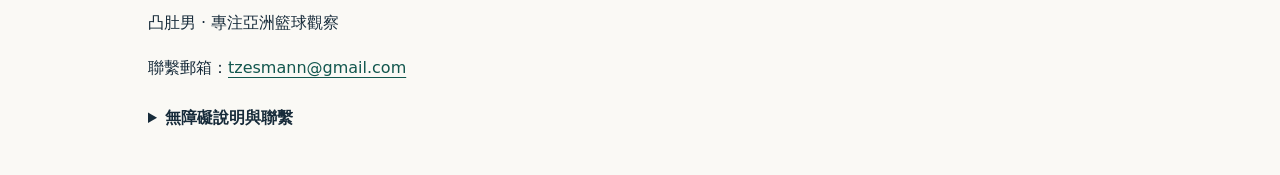
==== commit caf2b3d0: "Improve WCAG 2.2 AA keyboard focus, reflow, tables and reading controls" ====
--- a/basketball-analytics-handbook.html
+++ b/basketball-analytics-handbook.html
@@ -1,4 +1,4 @@
 <!doctype html>
 <html lang="zh-Hant"><head><meta charset="utf-8"><meta name="viewport" content="width=device-width,initial-scale=1"><meta name="description" content="籃球進階數據研究手冊：四因子、百回合效率、關鍵時刻、RAPM、夏普利值、SHAP 與空間分析。"><title>籃球空間表現分析與演算模型：進階術語與數學定義手冊｜專注亞洲籃球觀察</title><link rel="stylesheet" href="style.css"><link rel="stylesheet" href="reading.css"><script src="a11y.js" defer></script><script src="speech.js" defer></script><style>main.article{max-width:1080px}.article h1{font-size:clamp(1.8rem,4vw,2.7rem)}.article h2{font-size:1.45rem}.article h3{font-size:1.15rem}.article p,.article li{overflow-wrap:anywhere}.article section{padding:2rem 0}.article li{margin:.6rem 0}.article .formula{margin:1rem 0;padding:1.2rem;background:var(--soft);border:1px solid var(--line)}.formula p{font-size:1.1rem;font-family:system-ui,sans-serif;overflow-wrap:anywhere}.formula figcaption{color:var(--muted);font-size:.88rem}.article table{min-width:760px}.article td:first-child,.article th{white-space:normal}.article tbody th{background:transparent;font-size:inherit;font-weight:600}.article .table-wrap:focus-visible{outline:3px solid var(--accent);outline-offset:3px}.article-toc{display:block;padding:1rem 1.3rem;border:1px solid var(--line)}.article-toc a{display:block;padding:.3rem 0;min-height:44px}.article-list{padding-left:1.5rem}.article-list a{display:inline-block;padding:.5rem 0;min-height:44px}@media print{.reading-settings,.article-toc{display:none}.article table{min-width:0;font-size:.75rem}.table-wrap{overflow:visible}.formula,table tr{break-inside:avoid}}</style></head>
-<body><a class="skip" href="#main">跳至文章內容</a><header><div class="brand"><a href="index.html">專注亞洲籃球觀察<span>凸肚男的籃球筆記</span></a></div><nav aria-label="文章導覽"><a href="index.html#insight">返回研究文章清單</a><a href="#contents">文章目錄</a></nav></header><aside class="reading-settings" aria-label="閱讀設定"><div class="settings-controls" tabindex="0" role="region" aria-label="閱讀設定，窄螢幕可左右捲動"><h2>閱讀設定</h2><label for="font-size">字級</label><select id="font-size"><option value="100">100%</option><option value="125">125%</option><option value="150">150%</option><option value="175">175%</option><option value="200">200%</option></select><label for="contrast">對比度</label><select id="contrast"><option value="standard">標準配色</option><option value="high">黑字白底</option><option value="dark">白字黑底</option></select><button type="button" id="reset-reading">重設</button><button type="button" id="read-start" aria-describedby="speech-help">朗讀</button><button type="button" id="read-pause" disabled>暫停</button><button type="button" id="read-stop" disabled>停止</button><span id="speech-status" role="status" aria-live="polite">尚未朗讀</span></div><p id="reading-status" class="sr-only" role="status" aria-live="polite">字體 100%，標準配色。</p><p id="speech-help" class="sr-only">先選取文字，或使用導覽前往想閱讀的區塊，再按朗讀。未指定區塊時朗讀主要內容；收合的詳細資料不朗讀。語音依瀏覽器與裝置提供。</p></aside>
-<main id="main" class="article"><article aria-labelledby="article-title"><div class="intro"><p class="eyebrow">推動籃球數據研究</p><h1 id="article-title">籃球空間表現分析與演算模型：進階術語與數學定義手冊</h1><p lang="en">HANDBOOK OF ADVANCED BASKETBALL ANALYTICS &amp; ALGORITHMIC MODELS</p><p class="meta">凸肚男 · 發布日期：<time datetime="2026-10-08">2026 年 10 月 8 日</time></p><p class="meta">依提供的手冊轉寫；文獻引用與研究數值沿用原稿。公式以可選取文字呈現，圖 6.1 的解讀保留於第六章續篇。</p></div><nav id="contents" class="article-toc" aria-label="文章目錄"><h2>文章目錄</h2><a href="#chapter-1">第一章：Dean Oliver 四因子理論（Four Factors of Basketball Success）</a><a href="#chapter-2">第二章：比賽節奏與百回合效率值（Possessions &amp; Efficiency Ratings）</a><a href="#chapter-3">第三章：關鍵時刻與高壓終局表現（Clutch Time &amp; High-Pressure Metrics）</a><a href="#chapter-4">第四章：球員影響力模型與正則化正負值（RAPM, EPTS &amp; wEPTS）</a><a href="#chapter-5">第五章：合作賽局理論與可解釋 AI（Cooperative Game Theory &amp; Explainable AI）</a><a href="#chapter-6">第六章：球場空間幾何與機率機器（Spatial Analytics &amp; Probability Machines）</a><a href="#chapter-7">第六章（續）：極座標集成樹模型空間投籃熱圖效能對比分析圖</a><a href="#chapter-8">第七章：多變量判別分析與元分析技術（Discriminant Analysis &amp; Meta-Analysis）</a><a href="#chapter-9">第八章：進階分析術語速查矩陣對照表（Summary Terminology Matrix）</a><a href="#chapter-10">第九章：文獻來源與引用對照表（References &amp; Source Mapping）</a></nav><p>文獻依據：9 篇頂級運動科學與作業研究期刊論文（Annals of Operations Research, PLOS ONE, Nature Scientific Reports 等） |</p><p>涵蓋範疇：四因子、RAPM/wEPTS、廣義夏普利值、SHAP、極座標機率機器、多變量判別分析</p><h3>手冊綱領</h3><p>本手冊嚴格基於 9 篇籃球空間分析與統計學習文獻，系統化重構現代籃球分析學的核心數學定義、推導公式與實證意涵。透過正則化回歸（Lasso）、合作賽局理論（Nowak-Radzik 夏普利值）、空間極座標幾何分割與集成機率機器，分析維度已由粗略的黑盒子計分晉升為具備高解釋力與幾何適配性的連續空間場域。</p><section aria-labelledby="chapter-1"><h2 id="chapter-1">第一章：Dean Oliver 四因子理論（Four Factors of Basketball Success）</h2><p>Dean Oliver 四因子理論奠定了現代籃球攻守效率分析之客觀基礎，解釋力 R² 高達 0.90。四項維度與經驗權重為：投籃（40%）、失誤（25%）、籃板（20%）與罰球（15%）。</p><h3>1.1 有效投籃命中率（Effective Field Goal Percentage, eFG%）</h3><figure class="formula"><p>eFG% = (FG + 0.5 × 3P) / FGA = (FGM + 0.5 × 3PM) / FGA</p><figcaption>[公式 1.1] 有效投籃命中率定義式（賦予三分球 1.5 倍命中權重）</figcaption></figure><ul><li>變數定義：FG 為總投籃命中數；3P 為三分命中數；FGA 為總出手次數。消除兩分與三分等值之偏差，真實反映每次出手之得分期望。</li><li>實證勝率效應：Metulini &amp; Gnecco (2022) 證實標準化進攻 eFG% 每增 1 個標準差，獲勝對數勝算（Log-Odds）增加 +10.255，居全場之冠。</li></ul><h3>1.2 失誤率（Turnover Percentage, TOV%）</h3><figure class="formula"><p>TOV% = TOV / (FGA + 0.44 × FTA + TOV)</p><figcaption>[公式 1.2] 百回合失誤率推導式（分母代表總進攻回合估算值）</figcaption></figure><ul><li>變數定義：TOV 為全隊失誤；FTA 為罰球出手；0.44 為經驗加權常數。代表每百回合因失誤未出手即丟球權之比例（勝算 -1.850）。</li><li>季後賽特徵：Ou-Yang et al. (2025) 指出季後賽高壓防守下，失誤控制的重要性較常規賽劇增 21.1%。</li></ul><h3>1.3 進攻籃板率（ORB%）與 1.4 罰球率（FTR / FTr%）</h3><figure class="formula"><p>ORB% = ORB / (ORB + OppDRB)</p><figcaption>[公式 1.3] 前場進攻籃板率（排除命中率高低對總籃板之干擾）</figcaption></figure><figure class="formula"><p>FTR = FT / FGA；FTr% = FTA / FGA</p><figcaption>[公式 1.4] 罰球侵略性比率（製造犯規與禁區殺傷力）</figcaption></figure><ul><li>實證效應：進攻 ORB% 每增 1 個標準差，勝算增 +0.998；進攻端 FTR 增 1 個標準差，勝算增 +0.780，並引發對手核心犯規麻煩。</li></ul></section><section aria-labelledby="chapter-2"><h2 id="chapter-2">第二章：比賽節奏與百回合效率值（Possessions &amp; Efficiency Ratings）</h2><h3>2.1 估算進攻回合數（Possessions）與 2.2 淨效率值（Net Rating）</h3><figure class="formula"><p>Possessions = FGA − ORB + TOV + 0.44 × FTA</p><figcaption>[公式 2.1] 進攻回合終結機制推導式</figcaption></figure><figure class="formula"><p>ORtg = (Pts / Poss) × 100；DRtg = (OppPts / Poss) × 100；Net Rating = ORtg − DRtg</p><figcaption>[公式 2.2] 百回合進攻效率值、防守效率值與淨勝效率值</figcaption></figure><ul><li>機制原理：回合僅能由出手未補進（FGA-ORB）、失誤（TOV）或罰球（0.44FTA）終結。標準化為每百回合可徹底排空節奏與垃圾時間干擾。</li></ul></section><section aria-labelledby="chapter-3"><h2 id="chapter-3">第三章：關鍵時刻與高壓終局表現（Clutch Time &amp; High-Pressure Metrics）</h2><h3>3.1 關鍵時刻定義（Clutch Time Definition, Shiiku &amp; Ichikawa 2024）</h3><h3>關鍵時刻標準雙重門檻</h3><ul><li>時間窗口：第四節或任何延長賽的最後 5 分鐘以內（Final 5 minutes of regulation or overtime）。</li><li>分差門檻：雙方即時得分差距在 5 分以內（Score margin within 5 points）。</li></ul><h3>3.2 投籃選擇理論與三分命中率結構性衰退</h3><ul><li>投籃選擇理論（Shot-Selection Theory）：終局高壓情境下球權邊際價值極高，應最大化追求高期望值出手（禁區觸球與空檔三分），抑制低效單打中距離。</li><li>外線顯著衰退實證：實證檢定顯示常規時段與關鍵時刻禁區 eFG% 保持穩定，但三分命中率出現統計顯著全面滑落（t(46) = -3.004, p = 0.004），受制於嚴密輪轉與方針偵察。</li><li>關鍵能力指標（EoCC）：Sarlis 提出評估終局壓迫下之決策品質與抗壓韌性；空間配置效率：Sandholtz 提出量化五人陣容之空間拉扯（Spacing）。</li><li>K-means 關鍵時刻四大多維球員輪廓：(1) 全能貢獻者（Cluster 0，均衡串聯）；(2) 外線射手（Cluster 1，3P% 34.65%）；(3) 角色球員（Cluster 2，防守掩護為主）；(4) 王牌得分手（Cluster 3，FG% 50.39%，得分籃板全面居冠，勝率 54.86% 最高）。</li></ul></section><section aria-labelledby="chapter-4"><h2 id="chapter-4">第四章：球員影響力模型與正則化正負值（RAPM, EPTS &amp; wEPTS）</h2><p>傳統正負值（PM）無法剝離強勢搭檔或面對弱勢替補的共乘效應。Damoulaki, Ntzoufras, &amp; Pelechrinis (2024) 揭示了由 OLS 到脊迴歸、Lasso 及多項式期望得分的演進歷程。</p><h3>4.1 調整型正負值（APM）與多重共線性缺陷</h3><figure class="formula"><p>μᵢ = Σₖ₌₁ᴷ βₖᵒ Xᵢₖᵒ + Σₖ₌₁ᴷ βₖᵈ Xᵢₖᵈ；Xᵢₖᵒ ∈ {0, 1}，Xᵢₖᵈ ∈ {0, −1}</p><figcaption>[公式 4.1] 回合級虛擬變數回歸模型（進攻球員 +1，防守球員 -1）</figcaption></figure><ul><li>模型機制與缺陷：以每次攻守回合為觀測單位。由於同隊球員成組上下場，設計矩陣 X 存在極端多重共線性，導致 OLS 估計值變異數過大且極不穩定。</li></ul><h3>4.2 脊迴歸正負值（Ridge RAPM）之低出賽時間球員（LTP）虛高缺陷</h3><ul><li>Ridge 缺陷：L2 正則化僅能將係數向零壓縮。出賽極短球員（Low-Time Players, LTPs，如出賽 &lt; 200 分鐘）常因極小樣本之偶發高效率，在前 100 名榜單中佔據高達 77%~100%。</li></ul><h3>4.3 Lasso 正則化正負值（Lasso RAPM）與基準參考群</h3><figure class="formula"><p>minᵦ { ‖y − Xβ‖₂² + λ Σₖ₌₁ᴷ |βₖ| }</p><figcaption>[公式 4.2] L1 正則化稀疏約束優化式</figcaption></figure><ul><li>Lasso 突破：L1 懲罰項幾何稀疏性將無貢獻球員係數精準壓縮至 0，歸入「基準參考球員群」。在全樣本下將頂尖榜單 LTPs 比例由 77% 壓低至 14%，最佳陣容吻合度升至 40%。</li></ul><h3>4.4 多項式期望得分（EPTS）與加權期望得分（wEPTS）</h3><figure class="formula"><p>EPTSₖʳ = Πₖ₁ʳ + 2 × Πₖ₂ʳ + 3.01 × Πₖ₃ʳ；r ∈ {o, d}</p><figcaption>[公式 4.3] 多項式邏輯回歸每回合期望得分（離散得分類別預測）</figcaption></figure><figure class="formula"><p>wEPTSₖʳ = Wₖʳ EPTSₖʳ + (1 − Wₖʳ) EPTS₀ʳ；Wₖʳ = nₖʳ / nₜₖʳ</p><figcaption>[公式 4.4] 參與度比例加權期望得分模型（徹底消除 LTP 偏差）</figcaption></figure><figure class="formula"><p>EPTS₀ʳ = (e^(β₀₁ʳ) + 2e^(β₀₂ʳ) + 3.01e^(β₀₃ʳ)) / (1 + e^(β₀₁ʳ) + e^(β₀₂ʳ) + e^(β₀₃ʳ))</p><figcaption>[公式 4.5] 基準陣容期望得分常數（全體由基準球員組成之標準水平）</figcaption></figure><ul><li>模型突破：W_k 為球員實際參與球隊回合的比例。出賽極少者因 W_k ≈ 0 評分被自動拉回基準 EPTS_0；主力球員則體現真價值。wEPTS 與最佳陣容吻合度達 67%，先發辨識率 74%。</li></ul></section><section aria-labelledby="chapter-5"><h2 id="chapter-5">第五章：合作賽局理論與可解釋 AI（Cooperative Game Theory &amp; Explainable AI）</h2><p>籃球是一項五人協同運動，單一球員價值高度依賴場上陣容配置。Metulini &amp; Gnecco (2022) 與 Ou-Yang et al. (2024, 2025) 分別將合作賽局理論與 SHAP 機器學習歸因引入籃球戰術量化分析。</p><h3>5.1 廣義夏普利值（Nowak-Radzik Value）與有序聯盟</h3><figure class="formula"><p>φᵢᴺᴿ(N, υ) = (1 / n!) Σ[T ∈ Tₙ] { υ(T(i), i) − υ(T(i)) }</p><figcaption>[公式 5.1] Nowak-Radzik 廣義夏普利值理論定義式（基於有序聯盟）</figcaption></figure><figure class="formula"><p>φ̂ᵢᴺᴿ(N, υₖ) = (1 / (n |Lᵢ|)) Σ[L ∈ Lᵢ] υ̂ₖ(L)；k ∈ {1, 2}</p><figcaption>[公式 5.2] 蒙地卡羅陣容抽樣不偏估算式</figcaption></figure><ul><li>賽局公理突破：傳統夏普利值假設聯盟由無序子集構成，但籃球場上嚴格限制「僅 5 人在場」。若允許虛擬第 6 人進入，其邊際效用為負值破壞公理。Nowak-Radzik 透過「有序聯盟」定義，規定前 5 位球員擁有陣容勝率，第 6 位起邊際效用為 0，數學上完美契合五人制籃球規則。</li><li>未加權（UWGS）與時間加權夏普利值（WGS）：UWGS 衡量球員在場之「瞬間勝率」；WGS 納入出賽時間佔比，衡量對賽季勝場的「累計總貢獻」。</li><li>實證案例（Utah Jazz 2020-21）：Mike Conley 出賽時間雖僅 54.1%，但其 UWGS (0.0504) 與 WGS (0.0510) 均冠絕全隊，證明其無可替代的體系催化價值；Rudy Gobert 則以穩定高出賽時間居全隊第二（WGS 0.0454）。</li><li>貪婪陣容演算法（Greedy Lineup Selection）：利用條件夏普利值求解最佳五人。在指定 Gobert 必在場時，依序收斂出 Mitchell、Conley、Ingles 與 O&#x27;Neale；在 Conley 傷病約束下，演算法自動重構出 Ingles、Bogdanovic、Niang、Gobert 與 O&#x27;Neale 最優組合。</li></ul><h3>5.2 SHAP 加性解釋模型與比賽階段動態決策</h3><figure class="formula"><p>ŷ = f₀ + Σⱼ₌₁ᴹ f(xᵢⱼ)；Δŷⱼ = f(xᵢⱼ)</p><figcaption>[公式 5.3] SHAP 加性特徵歸因模型（XGBoost 預測勝率拆解）</figcaption></figure><ul><li>跨期穩定四大基石：投籃命中率（FG%）、防守籃板（DRB）與失誤（TOV）在整場比賽各階段始終名列 SHAP 重要性前四名，是勝負基本盤。</li><li>前後半場動態位移：助攻（AST）在前兩節（上半場）居第 3 重要指標（引導團隊傳導節奏），但至下半場滑落至第 8~9 名；反之，進攻籃板（ORB）與三分命中率（3P%）在上半場僅居第 9 與第 8 名，進入下半場與終局階段則急遽躍升至第 5 與第 3 名，成為終場拉開比分或逆轉追分的決定性殺招。</li></ul></section><section aria-labelledby="chapter-6"><h2 id="chapter-6">第六章：球場空間幾何與機率機器（Spatial Analytics &amp; Probability Machines）</h2><p>Zuccolotto, Sandri, &amp; Manisera (2023) 提出將傳統直角座標轉為極座標系，並結合隨機森林與極端隨機樹（ExtraTrees），在 10,000 個微觀網格（100 × 100）上建構平滑且具備物理幾何特性的投籃機率場域。</p><h3>6.1 極座標系幾何轉換（Polar Coordinates Transformation）</h3><figure class="formula"><p>Xρ = √(Xwidth² + Xheight²)；Xθ = arctan(Xheight / Xwidth)</p><figcaption>[公式 6.1] 籃框極點極座標轉換式（半徑距離與底線夾角射角）</figcaption></figure><ul><li>幾何優勢：直角座標系在決策樹切割時僅能產生水平與垂直矩形，割裂三分線圓弧。極座標系以籃框為極點，分割區域映射為同心圓環（Annuli）與圓形扇區（Circular Sectors），高度契合球員投籃的物理距離與出手視野特徵。</li></ul><h3>6.2 圖形優度綜合指標（Index of Graphical Goodness, φ）與模型調優</h3><figure class="formula"><p>φ = σₙ / H；σₙ = √((1 / n) Σᵢ₌₁ⁿ σ²ₙᵢ)；H = supᵧ |F̂(y) − Fᵤ(y)|</p><figcaption>[公式 6.2] 圖形優度指標（局部平滑度標準差除以 Kolmogorov-Smirnov 均勻偏離度）</figcaption></figure><ul><li>指標意涵：σ_N 衡量相鄰網格預測機率的標準差，數值越低局部平滑度越高；H 衡量經驗分佈偏離均勻分佈程度，數值越大熱區對比越鮮明。φ 越小代表圖形解析度與可讀性越高。</li><li>ExtraTrees 顯著優勢：ExtraTrees 的雜訊比值 φ 較隨機森林（RF）大幅降低逾 65%（Curry 案例中 ExtraTrees φ ≈ 0.35 vs RF φ ≈ 1.30）。結合 10 折交叉驗證 AUC（約 0.60），最佳葉節點尺寸鎖定在 Nodesize = 200，完美平衡抗過擬合與視覺平滑度。</li><li>球星實證案例解析：</li><li>Stephen Curry（1,365 次出手，2020-21 賽季得分王）：傳統 CART 僅能將其三分線外籠統歸為單一 43% 的粗糙區塊；極座標 ExtraTrees 則精準解析出三分線外的「雙峰熱點」（左側 45 度與弧頂右側威脅顯著偏高），並證實其右側出手勝率顯著高於左側的真實出手偏好。</li><li>Bradley Beal（1,382 次出手，賽季得分榜第二位）：集成樹模型揭示 Beal 在三分線內具備極強自主進攻多樣性，其低位與中距離命中率均極具威脅，且展現鮮明的「左側突破出手」傾向，打破了傳統直角坐標 CART 無法識別左右側微觀差異的技術瓶頸。</li></ul></section><section aria-labelledby="chapter-7"><h2 id="chapter-7">第六章（續）：極座標集成樹模型空間投籃熱圖效能對比分析圖</h2><p>圖 6.1：極座標集成樹模型（ExtraTrees / Random Forest）與傳統 CART 空間投籃分析效能多面板對比圖</p><h3>圖 6.1 四大面板深度戰術解讀</h3><ul><li>左上面板（圖形優度比值 φ）：ExtraTrees 比值隨節點數增加單調下降，數值遠低於隨機森林（降幅 &gt; 65%），證明其在 10,000 個格點上的空間平滑性與清晰度具有壓倒性優勢。</li><li>右上面板（10 折交叉驗證 AUC）：AUC 穩定於 0.60 左右。圖表標示過擬合危險區間（Nodesize &lt; 80），確認 Nodesize = 200 為兼顧泛化誤差與視覺質量的最佳超參數。</li><li>左下面板（五大技術效能綜合對比）：極座標系將幾何貼合度推升至 98%，而 ExtraTrees 在抗 5%~20% 數據擾動穩定度（96%）與連續解析度（98%）上取得全方位突破。</li><li>右下面板（幾何分割與球星特徵）：直觀展示以籃框為極點的圓環與扇區分割機制，精準對應 Curry 三分雙峰熱點與 Beal 禁區偏好。</li></ul></section><section aria-labelledby="chapter-8"><h2 id="chapter-8">第七章：多變量判別分析與元分析技術（Discriminant Analysis &amp; Meta-Analysis）</h2><p>Canuto &amp; Bezerra de Almeida (2022) 與 Cabarkapa et al. (2024) 透過系統性文獻回顧與連續型隨機效應元分析，評估區分勝負隊伍的最強技戰術統計量。</p><h3>7.1 結構係數（Structural Coefficients, SC）判別標準與元分析基準</h3><figure class="formula"><p>SC = rᵧ,ₓⱼ / R；SC ≥ 0.32（Threshold）</p><figcaption>[公式 7.1] 判別函數結構係數定義與效應門檻</figcaption></figure><ul><li>判別門檻：SC ≥ 0.32 具備實質判別力；0.45 ≤ SC &lt; 0.55 為良好指標；SC ≥ 0.56 為優秀指標。研究證實防守籃板（SC ≥ 0.46）與助攻（SC ≥ 0.56）是跨越聯賽等級、主客場與對手實力，最具決定性區分勝負的最強技術指標。</li><li>元分析效應量基準：連續型隨機效應模型證實，獲勝球隊每百回合顯著多搶下至少 6 個防守籃板（95% CI: 4.22 ~ 7.99, p &lt; 0.0001），並多送出約 4 次助攻（95% CI: 3.14 ~ 4.50, p &lt; 0.0001）。</li></ul></section><section aria-labelledby="chapter-9"><h2 id="chapter-9">第八章：進階分析術語速查矩陣對照表（Summary Terminology Matrix）</h2><div class="table-wrap" role="region" tabindex="0" aria-labelledby="terminology"><table><caption id="terminology">進階分析術語速查矩陣對照表</caption><thead><tr><th scope="col">指標代碼</th><th scope="col">中文名稱</th><th scope="col">核心數學公式 / 模型依據</th><th scope="col">關鍵戰術與統計學意義</th><th scope="col">文獻出處</th></tr></thead><tbody><tr><th scope="row">eFG%</th><td>有效命中率</td><td>(FG + 0.5×3P) / FGA</td><td>補償三分價值；勝率對數勝算 +10.255</td><td>Metulini (2022)</td></tr><tr><th scope="row">TOV%</th><td>失誤率</td><td>TOV / (FGA + 0.44FTA + TOV)</td><td>百回合丟失球權比；季後賽重要性增 21%</td><td>Ou-Yang (2025)</td></tr><tr><th scope="row">ORB%</th><td>前板率</td><td>ORB / (ORB + OppDRB)</td><td>二次進攻創造力；排空命中率干擾</td><td>Metulini (2022)</td></tr><tr><th scope="row">FTR</th><td>罰球率</td><td>FT / FGA 或 FTA / FGA</td><td>殺傷禁區侵略性；破壞對手輪替體系</td><td>Metulini (2022)</td></tr><tr><th scope="row">Poss</th><td>進攻回合</td><td>FGA - ORB + TOV + 0.44FTA</td><td>節奏標準化基準；消除攻防節奏偏差</td><td>Canuto (2022)</td></tr><tr><th scope="row">Net Rtg</th><td>淨效率值</td><td>ORtg - DRtg</td><td>百回合淨勝分差；衡量純實力競爭力</td><td>Damoulaki (2024)</td></tr><tr><th scope="row">Clutch</th><td>關鍵時刻</td><td>末節/OT最後5分且分差&lt;=5分</td><td>高壓終局窗口；三分命中率顯著下滑</td><td>Shiiku (2024)</td></tr><tr><th scope="row">EoCC</th><td>關鍵能力</td><td>Sarlis 關鍵能力估算</td><td>量化終局高壓下的決策品質與抗壓韌性</td><td>Shiiku (2024)</td></tr><tr><th scope="row">Lasso</th><td>L1 正則化</td><td>min ||y - Xb||² + λ Σ|b|</td><td>係數稀疏化歸零；壓低 LTP 虛高至 14%</td><td>Damoulaki (2024)</td></tr><tr><th scope="row">wEPTS</th><td>加權期望分</td><td>W_k·EPTS_k + (1-W_k)·EPTS_0</td><td>回合加權期望得分；NBA陣容吻合度67%</td><td>Damoulaki (2024)</td></tr><tr><th scope="row">WGS</th><td>加權夏普利</td><td>Σ P(Occ)·P(Win|L) / (n|L_i|)</td><td>有序五人聯盟下之平均邊際勝率貢獻</td><td>Metulini (2022)</td></tr><tr><th scope="row">SHAP</th><td>夏普利加性</td><td>ŷ = f_0 + Σ f(x_ij)</td><td>前兩節助攻關鍵；後兩節前板三分關鍵</td><td>Ou-Yang (2025)</td></tr><tr><th scope="row">極座標</th><td>空間轉換</td><td>X_ρ=√(x²+y²), X_θ=arctan(y/x)</td><td>同心圓環與扇區分割；貼合投籃幾何</td><td>Zuccolotto (2023)</td></tr><tr><th scope="row">φ 指標</th><td>圖形優度</td><td>φ = σ_N / H</td><td>局部平滑與對比之比；調優節點=200</td><td>Zuccolotto (2023)</td></tr><tr><th scope="row">SC 係數</th><td>結構係數</td><td>r_y,xj / R (門檻 &gt;= 0.32)</td><td>判別勝負指標；防守板+6、助攻+4</td><td>Canuto (2022)</td></tr></tbody></table></div></section><section aria-labelledby="chapter-10"><h2 id="chapter-10">第九章：文獻來源與引用對照表（References &amp; Source Mapping）</h2><div class="table-wrap" role="region" tabindex="0" aria-labelledby="references"><table><caption id="references">文獻來源與引用對照表</caption><thead><tr><th scope="col">作者與年份</th><th scope="col">論文完整標題</th><th scope="col">發表平台 / 期刊</th><th scope="col">核心演算模型與方法學</th></tr></thead><tbody><tr><th scope="row">Zuccolotto, Sandri, &amp; Manisera (2023)</th><td>Spatial performance analysis in basketball with CART, random forest and extremely randomized trees</td><td>Annals of Operations Research, 325:495–519</td><td>極座標轉換、CART、隨機森林、ExtraTrees、 圖形優度指標 φ</td></tr><tr><th scope="row">Metulini &amp; Gnecco (2022)</th><td>Measuring players importance in basketball using the generalized Shapley value</td><td>Annals of Operations Research</td><td>Nowak-Radzik 廣義夏普利值、有序聯盟、四 因子邏輯回歸、貪婪陣容演算法</td></tr><tr><th scope="row">Damoulaki, Ntzoufras, &amp; Pelechrinis (2024)</th><td>Lasso Multinomial Performance Indicators for in-play Basketball Data</td><td>arXiv:2406.09895 / Sports Analytics Group</td><td>APM、Ridge/Lasso RAPM、多項式邏輯回歸 、EPTS、加權期望得分 wEPTS</td></tr><tr><th scope="row">Shiiku &amp; Ichikawa (2024)</th><td>Trends and Performance Visualization of Clutch Time in Japan’s Professional B. League</td><td>B.League Play-by-play Analysis</td><td>關鍵時刻定義（最後5分鐘且分差&lt;=5分）、投 籃選擇理論、EoCC、K-means 聚類</td></tr><tr><th scope="row">Ou-Yang et al. (2025)</th><td>Explaining basketball game performance with SHAP: insights from Chinese Basketball Association</td><td>Scientific Reports (Nature Publishing Group)</td><td>XGBoost、SHAP 加性解釋、四大因子、季後 賽特徵演化、比賽階段動態決策</td></tr><tr><th scope="row">Ouyang et al. (2024)</th><td>Integration of machine learning XGBoost and SHAP models for NBA game outcome prediction</td><td>PLOS ONE, 19(7): e0307478</td><td>NBA 跨季大數據、XGBoost、TreeSHAP、前 半場助攻 vs 後半場前板三分位移</td></tr><tr><th scope="row">Canuto &amp; Bezerra de Almeida (2022)</th><td>Determinants of Basketball Match Outcome Based on Game-related Statistics</td><td>EURJHM / Systematic Review &amp; Meta-Analysis</td><td>判別分析、結構係數（SC）、連續隨機效應元 分析（防守板+6、助攻+4）</td></tr><tr><th scope="row">Cabarkapa et al. (2024)</th><td>Game-related statistics discriminating victorious and defeated NCAA Division-I men&#x27;s basketball teams</td><td>Frontiers in Sports and Active Living, 6:1387918</td><td>全模型判別函數分析、大學男籃勝負因子（命 中率、防守籃板、助攻）</td></tr><tr><th scope="row">Yan, Jiang, &amp; Liu (2023)</th><td>A Review of Basketball Shooting Analysis Based on Artificial Intelligence</td><td>IEEE Access, DOI: 10.1109/ACCESS.2023.3304631</td><td>投籃姿態/軌跡識別、罰球預測、SVD 降維、CNN、智慧動作校正系統</td></tr></tbody></table></div><h3>戰術應用總結與分析師建言</h3><ul><li>訓練與實戰資源配置：元分析與 SHAP 模型一致證明，全場穩定的勝負基石始終為「投籃效率（eFG%）」與「防守籃板（DRB）」。常規訓練中， 防守籃板保護與團隊助攻傳導應列為首要模組。</li><li>關鍵時刻高壓佈局：在高壓終局階段，三分球命中率出現統計顯著衰退（p=0.004）。教練團應擬定多重戰術備案（Counters），兼顧高期望值的禁區空切與創造絕對空檔的無球掩護。</li><li>球員評估與陣容構建：徹底淘汰受共乘效應與時間膨脹干擾的傳統 PM 與 Ridge RAPM，全面轉向具稀疏約束的 Lasso 正則化、多項式加權期望得分（wEPTS）及廣義夏普利值（WGS），精準評估如 Mike Conley 式的體系催化型球員。</li></ul></section></article><p><a href="index.html#insight">返回研究文章清單</a></p></main><footer><p>凸肚男 · 專注亞洲籃球觀察</p><p>聯繫郵箱：<a href="mailto:tzesmann@gmail.com">tzesmann@gmail.com</a></p></footer></body></html>
+<body><a class="skip" href="#main">跳至文章內容</a><header><div class="brand"><a href="index.html">專注亞洲籃球觀察<span>凸肚男的籃球筆記</span></a></div><nav aria-label="文章導覽"><a href="index.html#insight">返回研究文章清單</a><a href="#contents">文章目錄</a></nav></header><aside class="reading-settings" aria-label="閱讀設定"><div class="settings-controls" role="group" aria-label="閱讀設定"><h2>閱讀設定</h2><label for="font-size">字級</label><select id="font-size"><option value="100">100%</option><option value="125">125%</option><option value="150">150%</option><option value="175">175%</option><option value="200">200%</option></select><label for="contrast">對比度</label><select id="contrast"><option value="standard">標準配色</option><option value="high">黑字白底</option><option value="dark">白字黑底</option></select><button type="button" id="reset-reading">重設</button><button type="button" id="read-start" aria-describedby="speech-help">朗讀</button><button type="button" id="read-pause" aria-pressed="false" disabled>暫停</button><button type="button" id="read-stop" disabled>停止</button><span id="speech-status" role="status" aria-live="polite">尚未朗讀</span></div><p id="reading-status" class="sr-only" role="status" aria-live="polite">字體 100%，標準配色。</p><p id="speech-help" class="sr-only">先選取文字，或使用導覽前往想閱讀的區塊，再按朗讀。未指定區塊時朗讀主要內容；收合的詳細資料不朗讀。語音依瀏覽器與裝置提供。</p><p class="accessibility-help">可使用 Tab 與 Shift+Tab 移動焦點、Enter 開啟連結、空白鍵操作按鈕；表格若超出畫面，可先聚焦表格區域再用方向鍵捲動。</p></aside>
+<main tabindex="-1" id="main" class="article"><article aria-labelledby="article-title"><div class="intro"><p class="eyebrow">推動籃球數據研究</p><h1 id="article-title">籃球空間表現分析與演算模型：進階術語與數學定義手冊</h1><p lang="en">HANDBOOK OF ADVANCED BASKETBALL ANALYTICS &amp; ALGORITHMIC MODELS</p><p class="meta">凸肚男 · 發布日期：<time datetime="2026-10-08">2026 年 10 月 8 日</time></p><p class="meta">依提供的手冊轉寫；文獻引用與研究數值沿用原稿。公式以可選取文字呈現，圖 6.1 的解讀保留於第六章續篇。</p></div><nav id="contents" class="article-toc" aria-label="文章目錄"><h2>文章目錄</h2><a href="#chapter-1">第一章：Dean Oliver 四因子理論（Four Factors of Basketball Success）</a><a href="#chapter-2">第二章：比賽節奏與百回合效率值（Possessions &amp; Efficiency Ratings）</a><a href="#chapter-3">第三章：關鍵時刻與高壓終局表現（Clutch Time &amp; High-Pressure Metrics）</a><a href="#chapter-4">第四章：球員影響力模型與正則化正負值（RAPM, EPTS &amp; wEPTS）</a><a href="#chapter-5">第五章：合作賽局理論與可解釋 AI（Cooperative Game Theory &amp; Explainable AI）</a><a href="#chapter-6">第六章：球場空間幾何與機率機器（Spatial Analytics &amp; Probability Machines）</a><a href="#chapter-7">第六章（續）：極座標集成樹模型空間投籃熱圖效能對比分析圖</a><a href="#chapter-8">第七章：多變量判別分析與元分析技術（Discriminant Analysis &amp; Meta-Analysis）</a><a href="#chapter-9">第八章：進階分析術語速查矩陣對照表（Summary Terminology Matrix）</a><a href="#chapter-10">第九章：文獻來源與引用對照表（References &amp; Source Mapping）</a></nav><p>文獻依據：9 篇頂級運動科學與作業研究期刊論文（Annals of Operations Research, PLOS ONE, Nature Scientific Reports 等） |</p><p>涵蓋範疇：四因子、RAPM/wEPTS、廣義夏普利值、SHAP、極座標機率機器、多變量判別分析</p><h2>手冊綱領</h2><p>本手冊嚴格基於 9 篇籃球空間分析與統計學習文獻，系統化重構現代籃球分析學的核心數學定義、推導公式與實證意涵。透過正則化回歸（Lasso）、合作賽局理論（Nowak-Radzik 夏普利值）、空間極座標幾何分割與集成機率機器，分析維度已由粗略的黑盒子計分晉升為具備高解釋力與幾何適配性的連續空間場域。</p><section aria-labelledby="chapter-1"><h2 id="chapter-1">第一章：Dean Oliver 四因子理論（Four Factors of Basketball Success）</h2><p>Dean Oliver 四因子理論奠定了現代籃球攻守效率分析之客觀基礎，解釋力 R² 高達 0.90。四項維度與經驗權重為：投籃（40%）、失誤（25%）、籃板（20%）與罰球（15%）。</p><h3>1.1 有效投籃命中率（Effective Field Goal Percentage, eFG%）</h3><figure class="formula"><p>eFG% = (FG + 0.5 × 3P) / FGA = (FGM + 0.5 × 3PM) / FGA</p><figcaption>[公式 1.1] 有效投籃命中率定義式（賦予三分球 1.5 倍命中權重）</figcaption></figure><ul><li>變數定義：FG 為總投籃命中數；3P 為三分命中數；FGA 為總出手次數。消除兩分與三分等值之偏差，真實反映每次出手之得分期望。</li><li>實證勝率效應：Metulini &amp; Gnecco (2022) 證實標準化進攻 eFG% 每增 1 個標準差，獲勝對數勝算（Log-Odds）增加 +10.255，居全場之冠。</li></ul><h3>1.2 失誤率（Turnover Percentage, TOV%）</h3><figure class="formula"><p>TOV% = TOV / (FGA + 0.44 × FTA + TOV)</p><figcaption>[公式 1.2] 百回合失誤率推導式（分母代表總進攻回合估算值）</figcaption></figure><ul><li>變數定義：TOV 為全隊失誤；FTA 為罰球出手；0.44 為經驗加權常數。代表每百回合因失誤未出手即丟球權之比例（勝算 -1.850）。</li><li>季後賽特徵：Ou-Yang et al. (2025) 指出季後賽高壓防守下，失誤控制的重要性較常規賽劇增 21.1%。</li></ul><h3>1.3 進攻籃板率（ORB%）與 1.4 罰球率（FTR / FTr%）</h3><figure class="formula"><p>ORB% = ORB / (ORB + OppDRB)</p><figcaption>[公式 1.3] 前場進攻籃板率（排除命中率高低對總籃板之干擾）</figcaption></figure><figure class="formula"><p>FTR = FT / FGA；FTr% = FTA / FGA</p><figcaption>[公式 1.4] 罰球侵略性比率（製造犯規與禁區殺傷力）</figcaption></figure><ul><li>實證效應：進攻 ORB% 每增 1 個標準差，勝算增 +0.998；進攻端 FTR 增 1 個標準差，勝算增 +0.780，並引發對手核心犯規麻煩。</li></ul></section><section aria-labelledby="chapter-2"><h2 id="chapter-2">第二章：比賽節奏與百回合效率值（Possessions &amp; Efficiency Ratings）</h2><h3>2.1 估算進攻回合數（Possessions）與 2.2 淨效率值（Net Rating）</h3><figure class="formula"><p>Possessions = FGA − ORB + TOV + 0.44 × FTA</p><figcaption>[公式 2.1] 進攻回合終結機制推導式</figcaption></figure><figure class="formula"><p>ORtg = (Pts / Poss) × 100；DRtg = (OppPts / Poss) × 100；Net Rating = ORtg − DRtg</p><figcaption>[公式 2.2] 百回合進攻效率值、防守效率值與淨勝效率值</figcaption></figure><ul><li>機制原理：回合僅能由出手未補進（FGA-ORB）、失誤（TOV）或罰球（0.44FTA）終結。標準化為每百回合可徹底排空節奏與垃圾時間干擾。</li></ul></section><section aria-labelledby="chapter-3"><h2 id="chapter-3">第三章：關鍵時刻與高壓終局表現（Clutch Time &amp; High-Pressure Metrics）</h2><h3>3.1 關鍵時刻定義（Clutch Time Definition, Shiiku &amp; Ichikawa 2024）</h3><h3>關鍵時刻標準雙重門檻</h3><ul><li>時間窗口：第四節或任何延長賽的最後 5 分鐘以內（Final 5 minutes of regulation or overtime）。</li><li>分差門檻：雙方即時得分差距在 5 分以內（Score margin within 5 points）。</li></ul><h3>3.2 投籃選擇理論與三分命中率結構性衰退</h3><ul><li>投籃選擇理論（Shot-Selection Theory）：終局高壓情境下球權邊際價值極高，應最大化追求高期望值出手（禁區觸球與空檔三分），抑制低效單打中距離。</li><li>外線顯著衰退實證：實證檢定顯示常規時段與關鍵時刻禁區 eFG% 保持穩定，但三分命中率出現統計顯著全面滑落（t(46) = -3.004, p = 0.004），受制於嚴密輪轉與方針偵察。</li><li>關鍵能力指標（EoCC）：Sarlis 提出評估終局壓迫下之決策品質與抗壓韌性；空間配置效率：Sandholtz 提出量化五人陣容之空間拉扯（Spacing）。</li><li>K-means 關鍵時刻四大多維球員輪廓：(1) 全能貢獻者（Cluster 0，均衡串聯）；(2) 外線射手（Cluster 1，3P% 34.65%）；(3) 角色球員（Cluster 2，防守掩護為主）；(4) 王牌得分手（Cluster 3，FG% 50.39%，得分籃板全面居冠，勝率 54.86% 最高）。</li></ul></section><section aria-labelledby="chapter-4"><h2 id="chapter-4">第四章：球員影響力模型與正則化正負值（RAPM, EPTS &amp; wEPTS）</h2><p>傳統正負值（PM）無法剝離強勢搭檔或面對弱勢替補的共乘效應。Damoulaki, Ntzoufras, &amp; Pelechrinis (2024) 揭示了由 OLS 到脊迴歸、Lasso 及多項式期望得分的演進歷程。</p><h3>4.1 調整型正負值（APM）與多重共線性缺陷</h3><figure class="formula"><p>μᵢ = Σₖ₌₁ᴷ βₖᵒ Xᵢₖᵒ + Σₖ₌₁ᴷ βₖᵈ Xᵢₖᵈ；Xᵢₖᵒ ∈ {0, 1}，Xᵢₖᵈ ∈ {0, −1}</p><figcaption>[公式 4.1] 回合級虛擬變數回歸模型（進攻球員 +1，防守球員 -1）</figcaption></figure><ul><li>模型機制與缺陷：以每次攻守回合為觀測單位。由於同隊球員成組上下場，設計矩陣 X 存在極端多重共線性，導致 OLS 估計值變異數過大且極不穩定。</li></ul><h3>4.2 脊迴歸正負值（Ridge RAPM）之低出賽時間球員（LTP）虛高缺陷</h3><ul><li>Ridge 缺陷：L2 正則化僅能將係數向零壓縮。出賽極短球員（Low-Time Players, LTPs，如出賽 &lt; 200 分鐘）常因極小樣本之偶發高效率，在前 100 名榜單中佔據高達 77%~100%。</li></ul><h3>4.3 Lasso 正則化正負值（Lasso RAPM）與基準參考群</h3><figure class="formula"><p>minᵦ { ‖y − Xβ‖₂² + λ Σₖ₌₁ᴷ |βₖ| }</p><figcaption>[公式 4.2] L1 正則化稀疏約束優化式</figcaption></figure><ul><li>Lasso 突破：L1 懲罰項幾何稀疏性將無貢獻球員係數精準壓縮至 0，歸入「基準參考球員群」。在全樣本下將頂尖榜單 LTPs 比例由 77% 壓低至 14%，最佳陣容吻合度升至 40%。</li></ul><h3>4.4 多項式期望得分（EPTS）與加權期望得分（wEPTS）</h3><figure class="formula"><p>EPTSₖʳ = Πₖ₁ʳ + 2 × Πₖ₂ʳ + 3.01 × Πₖ₃ʳ；r ∈ {o, d}</p><figcaption>[公式 4.3] 多項式邏輯回歸每回合期望得分（離散得分類別預測）</figcaption></figure><figure class="formula"><p>wEPTSₖʳ = Wₖʳ EPTSₖʳ + (1 − Wₖʳ) EPTS₀ʳ；Wₖʳ = nₖʳ / nₜₖʳ</p><figcaption>[公式 4.4] 參與度比例加權期望得分模型（徹底消除 LTP 偏差）</figcaption></figure><figure class="formula"><p>EPTS₀ʳ = (e^(β₀₁ʳ) + 2e^(β₀₂ʳ) + 3.01e^(β₀₃ʳ)) / (1 + e^(β₀₁ʳ) + e^(β₀₂ʳ) + e^(β₀₃ʳ))</p><figcaption>[公式 4.5] 基準陣容期望得分常數（全體由基準球員組成之標準水平）</figcaption></figure><ul><li>模型突破：W_k 為球員實際參與球隊回合的比例。出賽極少者因 W_k ≈ 0 評分被自動拉回基準 EPTS_0；主力球員則體現真價值。wEPTS 與最佳陣容吻合度達 67%，先發辨識率 74%。</li></ul></section><section aria-labelledby="chapter-5"><h2 id="chapter-5">第五章：合作賽局理論與可解釋 AI（Cooperative Game Theory &amp; Explainable AI）</h2><p>籃球是一項五人協同運動，單一球員價值高度依賴場上陣容配置。Metulini &amp; Gnecco (2022) 與 Ou-Yang et al. (2024, 2025) 分別將合作賽局理論與 SHAP 機器學習歸因引入籃球戰術量化分析。</p><h3>5.1 廣義夏普利值（Nowak-Radzik Value）與有序聯盟</h3><figure class="formula"><p>φᵢᴺᴿ(N, υ) = (1 / n!) Σ[T ∈ Tₙ] { υ(T(i), i) − υ(T(i)) }</p><figcaption>[公式 5.1] Nowak-Radzik 廣義夏普利值理論定義式（基於有序聯盟）</figcaption></figure><figure class="formula"><p>φ̂ᵢᴺᴿ(N, υₖ) = (1 / (n |Lᵢ|)) Σ[L ∈ Lᵢ] υ̂ₖ(L)；k ∈ {1, 2}</p><figcaption>[公式 5.2] 蒙地卡羅陣容抽樣不偏估算式</figcaption></figure><ul><li>賽局公理突破：傳統夏普利值假設聯盟由無序子集構成，但籃球場上嚴格限制「僅 5 人在場」。若允許虛擬第 6 人進入，其邊際效用為負值破壞公理。Nowak-Radzik 透過「有序聯盟」定義，規定前 5 位球員擁有陣容勝率，第 6 位起邊際效用為 0，數學上完美契合五人制籃球規則。</li><li>未加權（UWGS）與時間加權夏普利值（WGS）：UWGS 衡量球員在場之「瞬間勝率」；WGS 納入出賽時間佔比，衡量對賽季勝場的「累計總貢獻」。</li><li>實證案例（Utah Jazz 2020-21）：Mike Conley 出賽時間雖僅 54.1%，但其 UWGS (0.0504) 與 WGS (0.0510) 均冠絕全隊，證明其無可替代的體系催化價值；Rudy Gobert 則以穩定高出賽時間居全隊第二（WGS 0.0454）。</li><li>貪婪陣容演算法（Greedy Lineup Selection）：利用條件夏普利值求解最佳五人。在指定 Gobert 必在場時，依序收斂出 Mitchell、Conley、Ingles 與 O&#x27;Neale；在 Conley 傷病約束下，演算法自動重構出 Ingles、Bogdanovic、Niang、Gobert 與 O&#x27;Neale 最優組合。</li></ul><h3>5.2 SHAP 加性解釋模型與比賽階段動態決策</h3><figure class="formula"><p>ŷ = f₀ + Σⱼ₌₁ᴹ f(xᵢⱼ)；Δŷⱼ = f(xᵢⱼ)</p><figcaption>[公式 5.3] SHAP 加性特徵歸因模型（XGBoost 預測勝率拆解）</figcaption></figure><ul><li>跨期穩定四大基石：投籃命中率（FG%）、防守籃板（DRB）與失誤（TOV）在整場比賽各階段始終名列 SHAP 重要性前四名，是勝負基本盤。</li><li>前後半場動態位移：助攻（AST）在前兩節（上半場）居第 3 重要指標（引導團隊傳導節奏），但至下半場滑落至第 8~9 名；反之，進攻籃板（ORB）與三分命中率（3P%）在上半場僅居第 9 與第 8 名，進入下半場與終局階段則急遽躍升至第 5 與第 3 名，成為終場拉開比分或逆轉追分的決定性殺招。</li></ul></section><section aria-labelledby="chapter-6"><h2 id="chapter-6">第六章：球場空間幾何與機率機器（Spatial Analytics &amp; Probability Machines）</h2><p>Zuccolotto, Sandri, &amp; Manisera (2023) 提出將傳統直角座標轉為極座標系，並結合隨機森林與極端隨機樹（ExtraTrees），在 10,000 個微觀網格（100 × 100）上建構平滑且具備物理幾何特性的投籃機率場域。</p><h3>6.1 極座標系幾何轉換（Polar Coordinates Transformation）</h3><figure class="formula"><p>Xρ = √(Xwidth² + Xheight²)；Xθ = arctan(Xheight / Xwidth)</p><figcaption>[公式 6.1] 籃框極點極座標轉換式（半徑距離與底線夾角射角）</figcaption></figure><ul><li>幾何優勢：直角座標系在決策樹切割時僅能產生水平與垂直矩形，割裂三分線圓弧。極座標系以籃框為極點，分割區域映射為同心圓環（Annuli）與圓形扇區（Circular Sectors），高度契合球員投籃的物理距離與出手視野特徵。</li></ul><h3>6.2 圖形優度綜合指標（Index of Graphical Goodness, φ）與模型調優</h3><figure class="formula"><p>φ = σₙ / H；σₙ = √((1 / n) Σᵢ₌₁ⁿ σ²ₙᵢ)；H = supᵧ |F̂(y) − Fᵤ(y)|</p><figcaption>[公式 6.2] 圖形優度指標（局部平滑度標準差除以 Kolmogorov-Smirnov 均勻偏離度）</figcaption></figure><ul><li>指標意涵：σ_N 衡量相鄰網格預測機率的標準差，數值越低局部平滑度越高；H 衡量經驗分佈偏離均勻分佈程度，數值越大熱區對比越鮮明。φ 越小代表圖形解析度與可讀性越高。</li><li>ExtraTrees 顯著優勢：ExtraTrees 的雜訊比值 φ 較隨機森林（RF）大幅降低逾 65%（Curry 案例中 ExtraTrees φ ≈ 0.35 vs RF φ ≈ 1.30）。結合 10 折交叉驗證 AUC（約 0.60），最佳葉節點尺寸鎖定在 Nodesize = 200，完美平衡抗過擬合與視覺平滑度。</li><li>球星實證案例解析：</li><li>Stephen Curry（1,365 次出手，2020-21 賽季得分王）：傳統 CART 僅能將其三分線外籠統歸為單一 43% 的粗糙區塊；極座標 ExtraTrees 則精準解析出三分線外的「雙峰熱點」（左側 45 度與弧頂右側威脅顯著偏高），並證實其右側出手勝率顯著高於左側的真實出手偏好。</li><li>Bradley Beal（1,382 次出手，賽季得分榜第二位）：集成樹模型揭示 Beal 在三分線內具備極強自主進攻多樣性，其低位與中距離命中率均極具威脅，且展現鮮明的「左側突破出手」傾向，打破了傳統直角坐標 CART 無法識別左右側微觀差異的技術瓶頸。</li></ul></section><section aria-labelledby="chapter-7"><h2 id="chapter-7">第六章（續）：極座標集成樹模型空間投籃熱圖效能對比分析圖</h2><p>圖 6.1：極座標集成樹模型（ExtraTrees / Random Forest）與傳統 CART 空間投籃分析效能多面板對比圖</p><h3>圖 6.1 四大面板深度戰術解讀</h3><ul><li>左上面板（圖形優度比值 φ）：ExtraTrees 比值隨節點數增加單調下降，數值遠低於隨機森林（降幅 &gt; 65%），證明其在 10,000 個格點上的空間平滑性與清晰度具有壓倒性優勢。</li><li>右上面板（10 折交叉驗證 AUC）：AUC 穩定於 0.60 左右。圖表標示過擬合危險區間（Nodesize &lt; 80），確認 Nodesize = 200 為兼顧泛化誤差與視覺質量的最佳超參數。</li><li>左下面板（五大技術效能綜合對比）：極座標系將幾何貼合度推升至 98%，而 ExtraTrees 在抗 5%~20% 數據擾動穩定度（96%）與連續解析度（98%）上取得全方位突破。</li><li>右下面板（幾何分割與球星特徵）：直觀展示以籃框為極點的圓環與扇區分割機制，精準對應 Curry 三分雙峰熱點與 Beal 禁區偏好。</li></ul></section><section aria-labelledby="chapter-8"><h2 id="chapter-8">第七章：多變量判別分析與元分析技術（Discriminant Analysis &amp; Meta-Analysis）</h2><p>Canuto &amp; Bezerra de Almeida (2022) 與 Cabarkapa et al. (2024) 透過系統性文獻回顧與連續型隨機效應元分析，評估區分勝負隊伍的最強技戰術統計量。</p><h3>7.1 結構係數（Structural Coefficients, SC）判別標準與元分析基準</h3><figure class="formula"><p>SC = rᵧ,ₓⱼ / R；SC ≥ 0.32（Threshold）</p><figcaption>[公式 7.1] 判別函數結構係數定義與效應門檻</figcaption></figure><ul><li>判別門檻：SC ≥ 0.32 具備實質判別力；0.45 ≤ SC &lt; 0.55 為良好指標；SC ≥ 0.56 為優秀指標。研究證實防守籃板（SC ≥ 0.46）與助攻（SC ≥ 0.56）是跨越聯賽等級、主客場與對手實力，最具決定性區分勝負的最強技術指標。</li><li>元分析效應量基準：連續型隨機效應模型證實，獲勝球隊每百回合顯著多搶下至少 6 個防守籃板（95% CI: 4.22 ~ 7.99, p &lt; 0.0001），並多送出約 4 次助攻（95% CI: 3.14 ~ 4.50, p &lt; 0.0001）。</li></ul></section><section aria-labelledby="chapter-9"><h2 id="chapter-9">第八章：進階分析術語速查矩陣對照表（Summary Terminology Matrix）</h2><div class="table-wrap" role="region" tabindex="0" aria-labelledby="terminology"><table><caption id="terminology">進階分析術語速查矩陣對照表</caption><thead><tr><th scope="col">指標代碼</th><th scope="col">中文名稱</th><th scope="col">核心數學公式 / 模型依據</th><th scope="col">關鍵戰術與統計學意義</th><th scope="col">文獻出處</th></tr></thead><tbody><tr><th scope="row">eFG%</th><td>有效命中率</td><td>(FG + 0.5×3P) / FGA</td><td>補償三分價值；勝率對數勝算 +10.255</td><td>Metulini (2022)</td></tr><tr><th scope="row">TOV%</th><td>失誤率</td><td>TOV / (FGA + 0.44FTA + TOV)</td><td>百回合丟失球權比；季後賽重要性增 21%</td><td>Ou-Yang (2025)</td></tr><tr><th scope="row">ORB%</th><td>前板率</td><td>ORB / (ORB + OppDRB)</td><td>二次進攻創造力；排空命中率干擾</td><td>Metulini (2022)</td></tr><tr><th scope="row">FTR</th><td>罰球率</td><td>FT / FGA 或 FTA / FGA</td><td>殺傷禁區侵略性；破壞對手輪替體系</td><td>Metulini (2022)</td></tr><tr><th scope="row">Poss</th><td>進攻回合</td><td>FGA - ORB + TOV + 0.44FTA</td><td>節奏標準化基準；消除攻防節奏偏差</td><td>Canuto (2022)</td></tr><tr><th scope="row">Net Rtg</th><td>淨效率值</td><td>ORtg - DRtg</td><td>百回合淨勝分差；衡量純實力競爭力</td><td>Damoulaki (2024)</td></tr><tr><th scope="row">Clutch</th><td>關鍵時刻</td><td>末節/OT最後5分且分差&lt;=5分</td><td>高壓終局窗口；三分命中率顯著下滑</td><td>Shiiku (2024)</td></tr><tr><th scope="row">EoCC</th><td>關鍵能力</td><td>Sarlis 關鍵能力估算</td><td>量化終局高壓下的決策品質與抗壓韌性</td><td>Shiiku (2024)</td></tr><tr><th scope="row">Lasso</th><td>L1 正則化</td><td>min ||y - Xb||² + λ Σ|b|</td><td>係數稀疏化歸零；壓低 LTP 虛高至 14%</td><td>Damoulaki (2024)</td></tr><tr><th scope="row">wEPTS</th><td>加權期望分</td><td>W_k·EPTS_k + (1-W_k)·EPTS_0</td><td>回合加權期望得分；NBA陣容吻合度67%</td><td>Damoulaki (2024)</td></tr><tr><th scope="row">WGS</th><td>加權夏普利</td><td>Σ P(Occ)·P(Win|L) / (n|L_i|)</td><td>有序五人聯盟下之平均邊際勝率貢獻</td><td>Metulini (2022)</td></tr><tr><th scope="row">SHAP</th><td>夏普利加性</td><td>ŷ = f_0 + Σ f(x_ij)</td><td>前兩節助攻關鍵；後兩節前板三分關鍵</td><td>Ou-Yang (2025)</td></tr><tr><th scope="row">極座標</th><td>空間轉換</td><td>X_ρ=√(x²+y²), X_θ=arctan(y/x)</td><td>同心圓環與扇區分割；貼合投籃幾何</td><td>Zuccolotto (2023)</td></tr><tr><th scope="row">φ 指標</th><td>圖形優度</td><td>φ = σ_N / H</td><td>局部平滑與對比之比；調優節點=200</td><td>Zuccolotto (2023)</td></tr><tr><th scope="row">SC 係數</th><td>結構係數</td><td>r_y,xj / R (門檻 &gt;= 0.32)</td><td>判別勝負指標；防守板+6、助攻+4</td><td>Canuto (2022)</td></tr></tbody></table></div></section><section aria-labelledby="chapter-10"><h2 id="chapter-10">第九章：文獻來源與引用對照表（References &amp; Source Mapping）</h2><div class="table-wrap" role="region" tabindex="0" aria-labelledby="references"><table><caption id="references">文獻來源與引用對照表</caption><thead><tr><th scope="col">作者與年份</th><th scope="col">論文完整標題</th><th scope="col">發表平台 / 期刊</th><th scope="col">核心演算模型與方法學</th></tr></thead><tbody><tr><th scope="row">Zuccolotto, Sandri, &amp; Manisera (2023)</th><td lang="en">Spatial performance analysis in basketball with CART, random forest and extremely randomized trees</td><td>Annals of Operations Research, 325:495–519</td><td>極座標轉換、CART、隨機森林、ExtraTrees、 圖形優度指標 φ</td></tr><tr><th scope="row">Metulini &amp; Gnecco (2022)</th><td lang="en">Measuring players importance in basketball using the generalized Shapley value</td><td>Annals of Operations Research</td><td>Nowak-Radzik 廣義夏普利值、有序聯盟、四 因子邏輯回歸、貪婪陣容演算法</td></tr><tr><th scope="row">Damoulaki, Ntzoufras, &amp; Pelechrinis (2024)</th><td lang="en">Lasso Multinomial Performance Indicators for in-play Basketball Data</td><td>arXiv:2406.09895 / Sports Analytics Group</td><td>APM、Ridge/Lasso RAPM、多項式邏輯回歸 、EPTS、加權期望得分 wEPTS</td></tr><tr><th scope="row">Shiiku &amp; Ichikawa (2024)</th><td lang="en">Trends and Performance Visualization of Clutch Time in Japan’s Professional B. League</td><td>B.League Play-by-play Analysis</td><td>關鍵時刻定義（最後5分鐘且分差&lt;=5分）、投 籃選擇理論、EoCC、K-means 聚類</td></tr><tr><th scope="row">Ou-Yang et al. (2025)</th><td lang="en">Explaining basketball game performance with SHAP: insights from Chinese Basketball Association</td><td>Scientific Reports (Nature Publishing Group)</td><td>XGBoost、SHAP 加性解釋、四大因子、季後 賽特徵演化、比賽階段動態決策</td></tr><tr><th scope="row">Ouyang et al. (2024)</th><td lang="en">Integration of machine learning XGBoost and SHAP models for NBA game outcome prediction</td><td>PLOS ONE, 19(7): e0307478</td><td>NBA 跨季大數據、XGBoost、TreeSHAP、前 半場助攻 vs 後半場前板三分位移</td></tr><tr><th scope="row">Canuto &amp; Bezerra de Almeida (2022)</th><td lang="en">Determinants of Basketball Match Outcome Based on Game-related Statistics</td><td>EURJHM / Systematic Review &amp; Meta-Analysis</td><td>判別分析、結構係數（SC）、連續隨機效應元 分析（防守板+6、助攻+4）</td></tr><tr><th scope="row">Cabarkapa et al. (2024)</th><td lang="en">Game-related statistics discriminating victorious and defeated NCAA Division-I men&#x27;s basketball teams</td><td>Frontiers in Sports and Active Living, 6:1387918</td><td>全模型判別函數分析、大學男籃勝負因子（命 中率、防守籃板、助攻）</td></tr><tr><th scope="row">Yan, Jiang, &amp; Liu (2023)</th><td lang="en">A Review of Basketball Shooting Analysis Based on Artificial Intelligence</td><td>IEEE Access, DOI: 10.1109/ACCESS.2023.3304631</td><td>投籃姿態/軌跡識別、罰球預測、SVD 降維、CNN、智慧動作校正系統</td></tr></tbody></table></div><h3>戰術應用總結與分析師建言</h3><ul><li>訓練與實戰資源配置：元分析與 SHAP 模型一致證明，全場穩定的勝負基石始終為「投籃效率（eFG%）」與「防守籃板（DRB）」。常規訓練中， 防守籃板保護與團隊助攻傳導應列為首要模組。</li><li>關鍵時刻高壓佈局：在高壓終局階段，三分球命中率出現統計顯著衰退（p=0.004）。教練團應擬定多重戰術備案（Counters），兼顧高期望值的禁區空切與創造絕對空檔的無球掩護。</li><li>球員評估與陣容構建：徹底淘汰受共乘效應與時間膨脹干擾的傳統 PM 與 Ridge RAPM，全面轉向具稀疏約束的 Lasso 正則化、多項式加權期望得分（wEPTS）及廣義夏普利值（WGS），精準評估如 Mike Conley 式的體系催化型球員。</li></ul></section></article><p><a href="index.html#insight">返回研究文章清單</a></p></main><footer><p>凸肚男 · 專注亞洲籃球觀察</p><p>聯繫郵箱：<a href="mailto:tzesmann@gmail.com">tzesmann@gmail.com</a></p><details id="accessibility"><summary>無障礙說明與聯繫</summary><p>本站以 <a href="https://www.w3.org/TR/WCAG22/">WCAG 2.2 AA</a> 為設計與檢測目標，提供鍵盤操作、字級與對比設定，以及可暫停、停止的朗讀功能。</p><p>桌面閱讀設定以一列呈現；窄螢幕或放大文字時自動換行。數據表格保留欄列關係，可在表格區域水平捲動。</p><p>若遇到閱讀或操作問題，請來信 <a href="mailto:tzesmann@gmail.com">tzesmann@gmail.com</a>，附上頁面網址、瀏覽器與遇到的問題。</p><p class="meta">最近檢測：2026 年 10 月 8 日。首頁與研究文章已進行自動檢測及鍵盤、放大與重排測試；尚未完成真人螢幕閱讀器驗收。2024 年規則下載 PDF 為原始文件，其標籤與閱讀順序另待檢查，不在本次 HTML 檢測範圍。</p></details></footer></body></html>
--- a/reading.css
+++ b/reading.css
@@ -1,6 +1,6 @@
 .sr-only{position:absolute;width:1px;height:1px;padding:0;margin:-1px;overflow:hidden;clip-path:inset(50%);white-space:nowrap;border:0}
 .reading-settings{max-width:1080px;margin:1.5rem auto 0;padding:.6rem;border:2px solid var(--accent);background:var(--soft);color:var(--ink);min-width:0}
-.settings-controls{display:flex;gap:.6rem;align-items:center;flex-wrap:nowrap;overflow-x:auto;padding:.4rem;white-space:nowrap}
+.settings-controls{display:flex;gap:.6rem;align-items:center;flex-wrap:wrap;padding:.4rem}
 .settings-controls>*{flex:none}
 .reading-settings h2{font-size:1rem;margin:0 .3rem 0 0}
 .settings-controls label{font-weight:650}
@@ -26,3 +26,30 @@
 .report-card .table-wrap{margin-bottom:.6rem}
 .lineup-names{font-weight:600}
 @media(forced-colors:active){.report-card,.team-tag,.reading-settings{border-color:CanvasText}}
+
+/* WCAG 2.2 AA: reflow, keyboard focus and comfortably sized controls. */
+body{overflow-wrap:anywhere}
+header,main,footer,.reading-settings,.settings-controls{min-width:0}
+.settings-controls>*{max-width:100%}
+.settings-controls select{max-width:100%}
+.settings-controls button,summary{min-width:24px;min-height:44px}
+summary{padding:.3rem 0}
+nav a,.guide li a,.news-card li a,.league-head>a,.table-wrap a,.article-list a{display:inline-block;min-height:24px;padding:.2rem 0}
+nav a,.article-list a{min-height:44px}
+:focus-visible{outline:3px solid var(--accent);outline-offset:3px}
+.settings-controls :focus-visible,.settings-controls:focus-visible{outline-color:var(--accent)}
+.table-wrap{max-width:100%;padding:.25rem;scroll-margin:1rem}
+.table-wrap tbody th{font-size:inherit;font-weight:600;background:transparent}
+.table-wrap table,.article .table-wrap table{min-width:48rem}
+.table-wrap td,.table-wrap th{overflow-wrap:normal;word-break:normal;min-width:5rem}
+@media print{.table-wrap table,.article .table-wrap table{min-width:0}.table-wrap td,.table-wrap th{min-width:0}}
+.table-wrap:focus-visible{outline-offset:-3px}
+.skip{max-width:calc(100% - 2rem);white-space:normal}
+.skip:focus-visible{outline-color:var(--accent)}
+.sr-only:focus{position:static;width:auto;height:auto;margin:0;clip-path:none;white-space:normal}
+#speech-status{white-space:normal}
+.accessibility-help{margin:.6rem 0 0;font-size:.88rem}
+.article-list{padding-left:1.5rem}
+.article .article-toc{display:block}
+.article .article-toc a{min-height:44px}
+@media(forced-colors:active){:focus-visible{outline-color:Highlight}.settings-controls select,.settings-controls button{border-color:ButtonText}}
